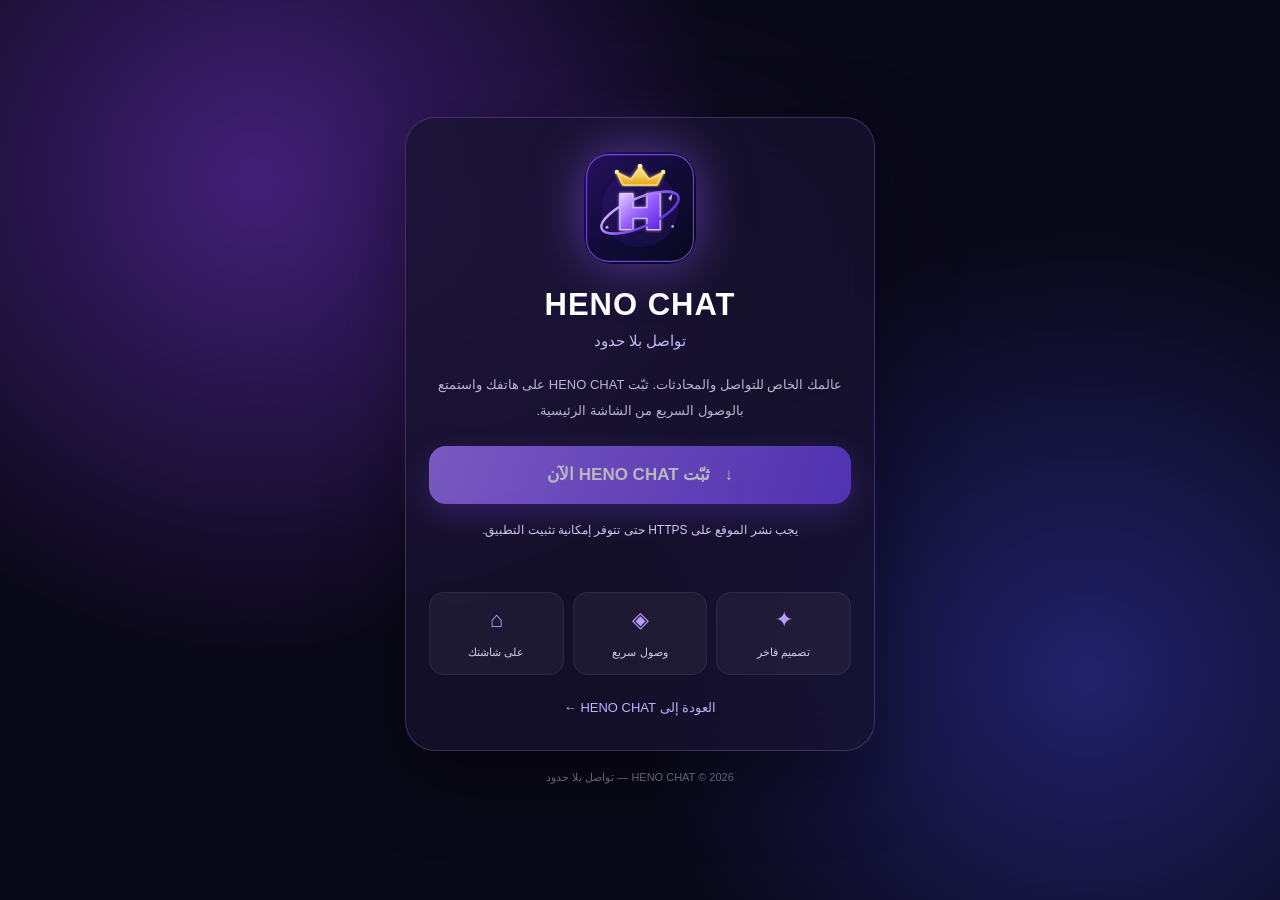
==== install.html @ d4ffbaa5 "Add installation page for HENO CHAT This file contains the HTML structure and styling for the instal" ====
<!DOCTYPE html>
<html lang="ar" dir="rtl">
<head>
  <meta charset="UTF-8">
  <meta name="viewport" content="width=device-width, initial-scale=1.0">
  <meta name="theme-color" content="#100b27">
  <meta name="description" content="حمّل وثبّت HENO CHAT على هاتفك واستمتع بتجربة تواصل بلا حدود.">

  <title>تحميل HENO CHAT</title>

  <link rel="manifest" href="./manifest.json">
  <link rel="icon" href="./assets/icon.svg" type="image/svg+xml">

  <style>
    * {
      box-sizing: border-box;
      margin: 0;
      padding: 0;
    }

    body {
      min-height: 100vh;
      font-family: Tahoma, Arial, sans-serif;
      background:
        radial-gradient(circle at 20% 20%, #422078 0, transparent 38%),
        radial-gradient(circle at 85% 75%, #22216b 0, transparent 35%),
        #090817;
      color: #fff;
      display: flex;
      align-items: center;
      justify-content: center;
      padding: 25px 16px;
      overflow-x: hidden;
    }

    .page {
      width: 100%;
      max-width: 470px;
      text-align: center;
      position: relative;
    }

    .glow {
      position: absolute;
      width: 240px;
      height: 240px;
      background: #8654ff;
      filter: blur(120px);
      opacity: .22;
      top: 80px;
      left: 50%;
      transform: translateX(-50%);
      pointer-events: none;
    }

    .card {
      position: relative;
      padding: 34px 23px;
      border: 1px solid rgba(177, 139, 255, .25);
      border-radius: 30px;
      background: rgba(24, 19, 48, .77);
      backdrop-filter: blur(25px);
      box-shadow: 0 25px 80px rgba(0,0,0,.4);
    }

    .logo {
      width: 112px;
      height: 112px;
      object-fit: contain;
      border-radius: 28px;
      filter: drop-shadow(0 0 25px rgba(145, 95, 255, .5));
      margin-bottom: 19px;
    }

    h1 {
      font-size: 31px;
      font-weight: 900;
      letter-spacing: 1px;
    }

    .tagline {
      color: #c8b8f3;
      font-size: 15px;
      margin-top: 9px;
    }

    .description {
      color: #bcb5d1;
      font-size: 13px;
      line-height: 2;
      margin: 22px 0;
    }

    .install-btn {
      width: 100%;
      min-height: 58px;
      border: none;
      border-radius: 17px;
      color: white;
      font-size: 17px;
      font-weight: bold;
      font-family: inherit;
      background: linear-gradient(110deg, #a477ff, #6941e8);
      box-shadow: 0 10px 30px rgba(123, 76, 255, .35);
      cursor: pointer;
      transition: .2s;
    }

    .install-btn:active {
      transform: scale(.97);
    }

    .install-btn:disabled {
      opacity: .7;
      cursor: default;
    }

    .status {
      min-height: 48px;
      margin-top: 15px;
      color: #d4c9f0;
      font-size: 12px;
      line-height: 1.9;
    }

    .features {
      display: grid;
      grid-template-columns: repeat(3, 1fr);
      gap: 9px;
      margin-top: 25px;
    }

    .feature {
      padding: 14px 5px;
      border-radius: 15px;
      background: rgba(255,255,255,.045);
      border: 1px solid rgba(255,255,255,.07);
    }

    .feature .symbol {
      display: block;
      color: #b99aff;
      font-size: 22px;
      margin-bottom: 9px;
    }

    .feature span:last-child {
      font-size: 11px;
      color: #d4cde5;
    }

    .instructions {
      display: none;
      text-align: right;
      background: rgba(255,255,255,.05);
      border: 1px solid rgba(180,150,255,.2);
      padding: 17px;
      border-radius: 17px;
      margin-top: 16px;
      font-size: 13px;
      line-height: 2.2;
      color: #ded5f5;
    }

    .instructions.show {
      display: block;
    }

    .instructions strong {
      color: #c5a7ff;
    }

    .back {
      display: inline-block;
      margin-top: 25px;
      color: #c5adff;
      font-size: 13px;
      text-decoration: none;
    }

    .footer {
      margin-top: 20px;
      color: #817995;
      font-size: 11px;
    }
  </style>
</head>

<body>

  <main class="page">
    <div class="glow"></div>

    <section class="card">

      <img class="logo"
           src="./assets/icon.svg"
           alt="HENO CHAT">

      <h1>HENO CHAT</h1>
      <p class="tagline">تواصل بلا حدود</p>

      <p class="description">
        عالمك الخاص للتواصل والمحادثات.
        ثبّت HENO CHAT على هاتفك واستمتع
        بالوصول السريع من الشاشة الرئيسية.
      </p>

      <button class="install-btn" id="installButton">
        ↓ &nbsp; ثبّت HENO CHAT الآن
      </button>

      <div class="status" id="installStatus" aria-live="polite">
        تطبيقك المفضل أصبح أقرب إليك.
      </div>

      <div class="instructions" id="instructions"></div>

      <div class="features">
        <div class="feature">
          <span class="symbol">✦</span>
          <span>تصميم فاخر</span>
        </div>

        <div class="feature">
          <span class="symbol">◈</span>
          <span>وصول سريع</span>
        </div>

        <div class="feature">
          <span class="symbol">⌂</span>
          <span>على شاشتك</span>
        </div>
      </div>

      <a class="back" href="./index.html">
        العودة إلى HENO CHAT ←
      </a>

    </section>

    <p class="footer">
      HENO CHAT © 2026 — تواصل بلا حدود
    </p>
  </main>

  <script>
    (() => {
      const button = document.getElementById("installButton");
      const status = document.getElementById("installStatus");
      const instructions = document.getElementById("instructions");

      let installPrompt = null;

      const isInstalled = () =>
        window.matchMedia("(display-mode: standalone)").matches ||
        window.navigator.standalone === true;

      function showInstructions(title, content) {
        instructions.innerHTML =
          "<strong>" + title + "</strong><br>" + content;

        instructions.classList.add("show");
      }

      if (isInstalled()) {
        button.textContent = "✓ التطبيق مثبت بالفعل";
        button.disabled = true;
        status.textContent = "يمكنك فتح HENO CHAT من شاشة هاتفك.";
      }

      window.addEventListener("beforeinstallprompt", (event) => {
        event.preventDefault();
        installPrompt = event;

        button.disabled = false;
        button.textContent = "↓ تثبيت HENO CHAT الآن";
        status.textContent = "جاهز للتثبيت على جهازك.";
      });

      button.addEventListener("click", async () => {
        if (isInstalled()) return;

        if (installPrompt) {
          installPrompt.prompt();

          const result = await installPrompt.userChoice;

          if (result.outcome === "accepted") {
            status.textContent = "تم قبول طلب التثبيت. أكمل تأكيد المتصفح.";
          } else {
            status.textContent = "لم يتم التثبيت. يمكنك المحاولة مرة أخرى.";
          }

          installPrompt = null;
          return;
        }

        const ua = navigator.userAgent;
        const isIOS = /iphone|ipad|ipod/i.test(ua);
        const isAndroid = /android/i.test(ua);

        if (isIOS) {
          showInstructions(
            "تثبيت HENO CHAT على iPhone",
            "1. افتح الصفحة في Safari.<br>" +
            "2. اضغط زر المشاركة.<br>" +
            "3. اختر إضافة إلى الشاشة الرئيسية.<br>" +
            "4. اضغط إضافة."
          );
        } else if (isAndroid) {
          showInstructions(
            "تثبيت HENO CHAT على Android",
            "1. افتح الصفحة في Chrome.<br>" +
            "2. افتح قائمة المتصفح ⋮.<br>" +
            "3. اختر تثبيت التطبيق أو إضافة إلى الشاشة الرئيسية.<br>" +
            "4. أكّد الإضافة."
          );
        } else {
          showInstructions(
            "تثبيت التطبيق",
            "افتح قائمة المتصفح وابحث عن خيار تثبيت التطبيق أو إضافته إلى الشاشة الرئيسية."
          );
        }
      });

      window.addEventListener("appinstalled", () => {
        button.textContent = "✓ تم تثبيت HENO CHAT";
        button.disabled = true;
        status.textContent = "أصبح التطبيق جاهزًا على هاتفك.";
        instructions.classList.remove("show");
      });

      if ("serviceWorker" in navigator && location.protocol === "https:") {
        window.addEventListener("load", () => {
          navigator.serviceWorker.register("./service-worker.js")
            .catch(error => {
              console.error("Service Worker:", error);
            });
        });
      }

      if (location.protocol !== "https:" &&
          location.hostname !== "localhost") {
        status.textContent =
          "يجب نشر الموقع على HTTPS حتى تتوفر إمكانية تثبيت التطبيق.";
        button.disabled = true;
      }
    })();
  </script>

</body>
</html>
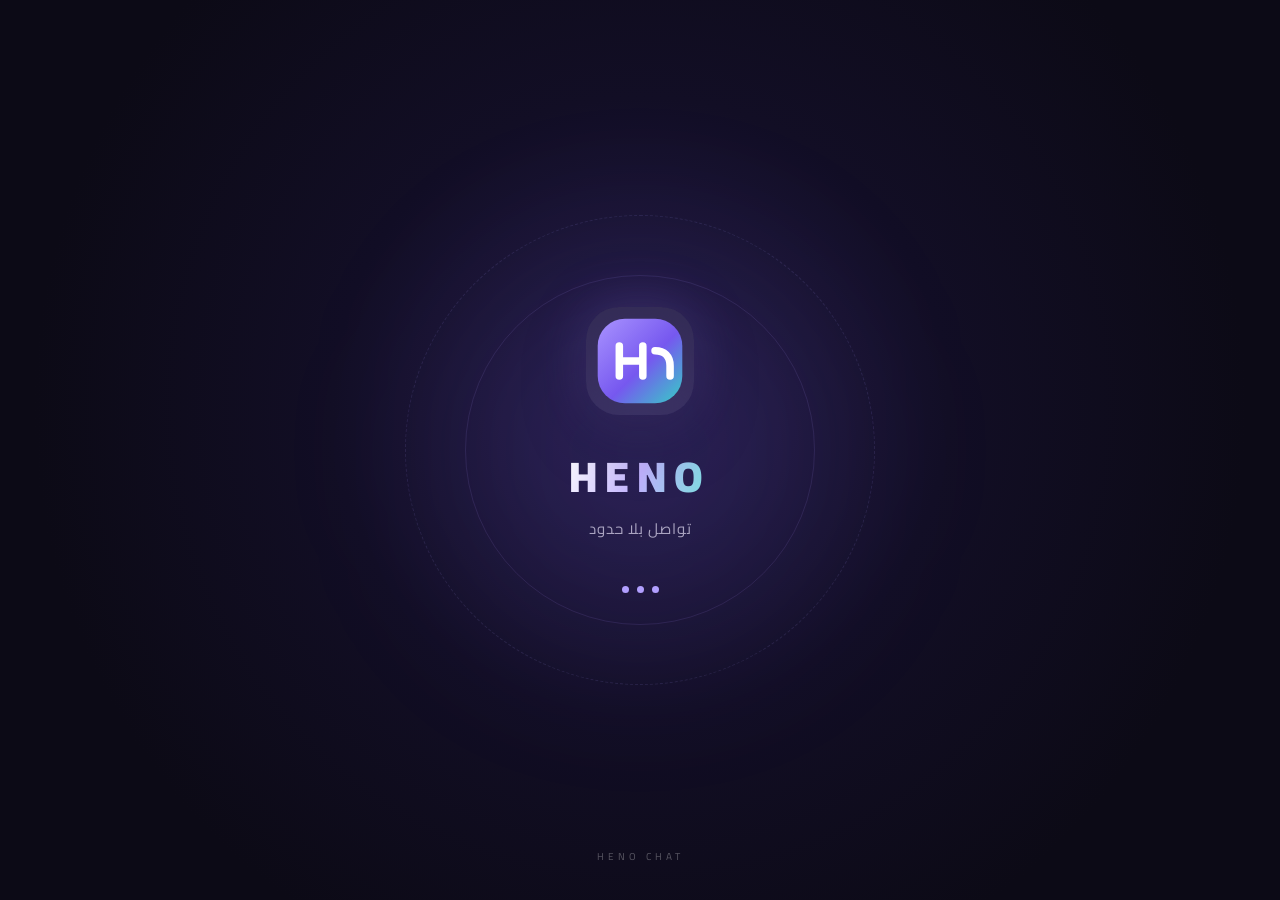
==== commit 1f804058: "Update print statement from 'Hello' to 'Goodbye'" ====
--- a/install.html
+++ b/install.html
@@ -2,353 +2,1327 @@
 <!DOCTYPE html>
 <html lang="ar" dir="rtl">
 <head>
-  <meta charset="UTF-8">
-  <meta name="viewport" content="width=device-width, initial-scale=1.0">
-  <meta name="theme-color" content="#100b27">
-  <meta name="description" content="حمّل وثبّت HENO CHAT على هاتفك واستمتع بتجربة تواصل بلا حدود.">
-
-  <title>تحميل HENO CHAT</title>
-
-  <link rel="manifest" href="./manifest.json">
-  <link rel="icon" href="./assets/icon.svg" type="image/svg+xml">
-
-  <style>
-    * {
-      box-sizing: border-box;
-      margin: 0;
-      padding: 0;
-    }
-
-    body {
-      min-height: 100vh;
-      font-family: Tahoma, Arial, sans-serif;
-      background:
-        radial-gradient(circle at 20% 20%, #422078 0, transparent 38%),
-        radial-gradient(circle at 85% 75%, #22216b 0, transparent 35%),
-        #090817;
-      color: #fff;
-      display: flex;
-      align-items: center;
-      justify-content: center;
-      padding: 25px 16px;
-      overflow-x: hidden;
-    }
-
-    .page {
-      width: 100%;
-      max-width: 470px;
-      text-align: center;
-      position: relative;
-    }
-
-    .glow {
-      position: absolute;
-      width: 240px;
-      height: 240px;
-      background: #8654ff;
-      filter: blur(120px);
-      opacity: .22;
-      top: 80px;
-      left: 50%;
-      transform: translateX(-50%);
-      pointer-events: none;
-    }
-
-    .card {
-      position: relative;
-      padding: 34px 23px;
-      border: 1px solid rgba(177, 139, 255, .25);
-      border-radius: 30px;
-      background: rgba(24, 19, 48, .77);
-      backdrop-filter: blur(25px);
-      box-shadow: 0 25px 80px rgba(0,0,0,.4);
-    }
-
-    .logo {
-      width: 112px;
-      height: 112px;
-      object-fit: contain;
-      border-radius: 28px;
-      filter: drop-shadow(0 0 25px rgba(145, 95, 255, .5));
-      margin-bottom: 19px;
-    }
-
-    h1 {
-      font-size: 31px;
-      font-weight: 900;
-      letter-spacing: 1px;
-    }
-
-    .tagline {
-      color: #c8b8f3;
-      font-size: 15px;
-      margin-top: 9px;
-    }
-
-    .description {
-      color: #bcb5d1;
-      font-size: 13px;
-      line-height: 2;
-      margin: 22px 0;
-    }
-
-    .install-btn {
-      width: 100%;
-      min-height: 58px;
-      border: none;
-      border-radius: 17px;
-      color: white;
-      font-size: 17px;
-      font-weight: bold;
-      font-family: inherit;
-      background: linear-gradient(110deg, #a477ff, #6941e8);
-      box-shadow: 0 10px 30px rgba(123, 76, 255, .35);
-      cursor: pointer;
-      transition: .2s;
-    }
-
-    .install-btn:active {
-      transform: scale(.97);
-    }
-
-    .install-btn:disabled {
-      opacity: .7;
-      cursor: default;
-    }
-
-    .status {
-      min-height: 48px;
-      margin-top: 15px;
-      color: #d4c9f0;
-      font-size: 12px;
-      line-height: 1.9;
-    }
-
-    .features {
-      display: grid;
-      grid-template-columns: repeat(3, 1fr);
-      gap: 9px;
-      margin-top: 25px;
-    }
-
-    .feature {
-      padding: 14px 5px;
-      border-radius: 15px;
-      background: rgba(255,255,255,.045);
-      border: 1px solid rgba(255,255,255,.07);
-    }
-
-    .feature .symbol {
-      display: block;
-      color: #b99aff;
-      font-size: 22px;
-      margin-bottom: 9px;
-    }
-
-    .feature span:last-child {
-      font-size: 11px;
-      color: #d4cde5;
-    }
-
-    .instructions {
-      display: none;
-      text-align: right;
-      background: rgba(255,255,255,.05);
-      border: 1px solid rgba(180,150,255,.2);
-      padding: 17px;
-      border-radius: 17px;
-      margin-top: 16px;
-      font-size: 13px;
-      line-height: 2.2;
-      color: #ded5f5;
-    }
-
-    .instructions.show {
-      display: block;
-    }
-
-    .instructions strong {
-      color: #c5a7ff;
-    }
-
-    .back {
-      display: inline-block;
-      margin-top: 25px;
-      color: #c5adff;
-      font-size: 13px;
-      text-decoration: none;
-    }
-
-    .footer {
-      margin-top: 20px;
-      color: #817995;
-      font-size: 11px;
-    }
-  </style>
+    <meta charset="UTF-8">
+    <meta name="viewport" content="width=device-width, initial-scale=1.0, viewport-fit=cover">
+    <meta name="theme-color" content="#100d20">
+    <meta name="description" content="HENO CHAT - منصة تواصل ومراسلة متكاملة">
+    <meta name="mobile-web-app-capable" content="yes">
+    <meta name="apple-mobile-web-app-capable" content="yes">
+    <meta name="apple-mobile-web-app-status-bar-style" content="black-translucent">
+
+    <title>HENO CHAT — تواصل بلا حدود</title>
+
+    <link rel="manifest" href="./manifest.json">
+    <link rel="icon" type="image/png" href="./assets/logo/heno-icon.png">
+    <link rel="apple-touch-icon" href="./assets/logo/heno-icon.png">
+
+    <link rel="preconnect" href="https://fonts.googleapis.com">
+    <link rel="preconnect" href="https://fonts.gstatic.com" crossorigin>
+    <link href="https://fonts.googleapis.com/css2?family=Cairo:wght@400;500;600;700;800;900&display=swap" rel="stylesheet">
+
+    <link rel="stylesheet" href="./styles.css">
 </head>
 
-<body>
-
-  <main class="page">
-    <div class="glow"></div>
-
-    <section class="card">
-
-      <img class="logo"
-           src="./assets/icon.svg"
-           alt="HENO CHAT">
-
-      <h1>HENO CHAT</h1>
-      <p class="tagline">تواصل بلا حدود</p>
-
-      <p class="description">
-        عالمك الخاص للتواصل والمحادثات.
-        ثبّت HENO CHAT على هاتفك واستمتع
-        بالوصول السريع من الشاشة الرئيسية.
-      </p>
-
-      <button class="install-btn" id="installButton">
-        ↓ &nbsp; ثبّت HENO CHAT الآن
-      </button>
-
-      <div class="status" id="installStatus" aria-live="polite">
-        تطبيقك المفضل أصبح أقرب إليك.
-      </div>
-
-      <div class="instructions" id="instructions"></div>
-
-      <div class="features">
-        <div class="feature">
-          <span class="symbol">✦</span>
-          <span>تصميم فاخر</span>
+<body class="heno-app">
+
+    <!-- =================================================
+         01. SPLASH SCREEN
+    ================================================== -->
+
+    <section id="splash" class="splash-screen" aria-label="HENO CHAT">
+
+        <div class="splash-background">
+            <div class="splash-orbit splash-orbit-one"></div>
+            <div class="splash-orbit splash-orbit-two"></div>
+            <div class="splash-glow"></div>
         </div>
 
-        <div class="feature">
-          <span class="symbol">◈</span>
-          <span>وصول سريع</span>
+        <div class="splash-content">
+
+            <div class="splash-logo">
+                <svg viewBox="0 0 100 100" role="img" aria-label="HENO">
+                    <defs>
+                        <linearGradient id="henoLogoGradient" x1="0" y1="0" x2="1" y2="1">
+                            <stop offset="0%" stop-color="#a993ff"/>
+                            <stop offset="55%" stop-color="#7658ef"/>
+                            <stop offset="100%" stop-color="#35cfc5"/>
+                        </linearGradient>
+                    </defs>
+
+                    <rect x="5" y="5" width="90" height="90" rx="29"
+                          fill="url(#henoLogoGradient)"/>
+
+                    <path d="M28 34V66M28 50H53M53 34V66"
+                          stroke="#fff" stroke-width="8"
+                          stroke-linecap="round" stroke-linejoin="round"/>
+
+                    <path d="M66 39C76 39 82 45 82 55V66"
+                          stroke="#fff" stroke-width="8"
+                          stroke-linecap="round" fill="none"/>
+                </svg>
+            </div>
+
+            <h1 class="splash-title">HENO</h1>
+            <p class="splash-subtitle">تواصل بلا حدود</p>
+
+            <div class="splash-loader">
+                <span></span>
+                <span></span>
+                <span></span>
+            </div>
+
         </div>
 
-        <div class="feature">
-          <span class="symbol">⌂</span>
-          <span>على شاشتك</span>
+        <div class="splash-footer">
+            HENO CHAT
         </div>
-      </div>
-
-      <a class="back" href="./index.html">
-        العودة إلى HENO CHAT ←
-      </a>
 
     </section>
 
-    <p class="footer">
-      HENO CHAT © 2026 — تواصل بلا حدود
-    </p>
-  </main>
-
-  <script>
-    (() => {
-      const button = document.getElementById("installButton");
-      const status = document.getElementById("installStatus");
-      const instructions = document.getElementById("instructions");
-
-      let installPrompt = null;
-
-      const isInstalled = () =>
-        window.matchMedia("(display-mode: standalone)").matches ||
-        window.navigator.standalone === true;
-
-      function showInstructions(title, content) {
-        instructions.innerHTML =
-          "<strong>" + title + "</strong><br>" + content;
-
-        instructions.classList.add("show");
-      }
-
-      if (isInstalled()) {
-        button.textContent = "✓ التطبيق مثبت بالفعل";
-        button.disabled = true;
-        status.textContent = "يمكنك فتح HENO CHAT من شاشة هاتفك.";
-      }
-
-      window.addEventListener("beforeinstallprompt", (event) => {
-        event.preventDefault();
-        installPrompt = event;
-
-        button.disabled = false;
-        button.textContent = "↓ تثبيت HENO CHAT الآن";
-        status.textContent = "جاهز للتثبيت على جهازك.";
-      });
-
-      button.addEventListener("click", async () => {
-        if (isInstalled()) return;
-
-        if (installPrompt) {
-          installPrompt.prompt();
-
-          const result = await installPrompt.userChoice;
-
-          if (result.outcome === "accepted") {
-            status.textContent = "تم قبول طلب التثبيت. أكمل تأكيد المتصفح.";
-          } else {
-            status.textContent = "لم يتم التثبيت. يمكنك المحاولة مرة أخرى.";
-          }
-
-          installPrompt = null;
-          return;
-        }
-
-        const ua = navigator.userAgent;
-        const isIOS = /iphone|ipad|ipod/i.test(ua);
-        const isAndroid = /android/i.test(ua);
-
-        if (isIOS) {
-          showInstructions(
-            "تثبيت HENO CHAT على iPhone",
-            "1. افتح الصفحة في Safari.<br>" +
-            "2. اضغط زر المشاركة.<br>" +
-            "3. اختر إضافة إلى الشاشة الرئيسية.<br>" +
-            "4. اضغط إضافة."
-          );
-        } else if (isAndroid) {
-          showInstructions(
-            "تثبيت HENO CHAT على Android",
-            "1. افتح الصفحة في Chrome.<br>" +
-            "2. افتح قائمة المتصفح ⋮.<br>" +
-            "3. اختر تثبيت التطبيق أو إضافة إلى الشاشة الرئيسية.<br>" +
-            "4. أكّد الإضافة."
-          );
-        } else {
-          showInstructions(
-            "تثبيت التطبيق",
-            "افتح قائمة المتصفح وابحث عن خيار تثبيت التطبيق أو إضافته إلى الشاشة الرئيسية."
-          );
-        }
-      });
-
-      window.addEventListener("appinstalled", () => {
-        button.textContent = "✓ تم تثبيت HENO CHAT";
-        button.disabled = true;
-        status.textContent = "أصبح التطبيق جاهزًا على هاتفك.";
-        instructions.classList.remove("show");
-      });
-
-      if ("serviceWorker" in navigator && location.protocol === "https:") {
-        window.addEventListener("load", () => {
-          navigator.serviceWorker.register("./service-worker.js")
-            .catch(error => {
-              console.error("Service Worker:", error);
-            });
-        });
-      }
-
-      if (location.protocol !== "https:" &&
-          location.hostname !== "localhost") {
-        status.textContent =
-          "يجب نشر الموقع على HTTPS حتى تتوفر إمكانية تثبيت التطبيق.";
-        button.disabled = true;
-      }
-    })();
-  </script>
+
+    <!-- =================================================
+         02. AUTHENTICATION SCREEN
+    ================================================== -->
+
+    <main id="auth-screen" class="auth-screen" hidden>
+
+        <div class="auth-background">
+            <div class="auth-light auth-light-one"></div>
+            <div class="auth-light auth-light-two"></div>
+        </div>
+
+        <div class="auth-layout">
+
+            <!-- BRAND SIDE -->
+
+            <aside class="auth-brand">
+
+                <div class="brand-logo">
+                    <svg viewBox="0 0 100 100" aria-hidden="true">
+                        <rect x="5" y="5" width="90" height="90" rx="28"
+                              fill="url(#henoBrandGradient)"/>
+                        <defs>
+                            <linearGradient id="henoBrandGradient" x1="0" y1="0" x2="1" y2="1">
+                                <stop offset="0%" stop-color="#a993ff"/>
+                                <stop offset="100%" stop-color="#35cfc5"/>
+                            </linearGradient>
+                        </defs>
+                        <path d="M28 34V66M28 50H53M53 34V66"
+                              stroke="#fff" stroke-width="8"
+                              stroke-linecap="round" fill="none"/>
+                        <path d="M66 39C76 39 82 45 82 55V66"
+                              stroke="#fff" stroke-width="8"
+                              stroke-linecap="round" fill="none"/>
+                    </svg>
+                </div>
+
+                <h1>HENO CHAT</h1>
+
+                <p class="brand-description">
+                    عالمك الخاص للتواصل والمحادثات.
+                    اجمع أصدقاءك ومجتمعاتك في مكان واحد.
+                </p>
+
+                <div class="brand-features">
+                    <div class="brand-feature">
+                        <span class="feature-icon">01</span>
+                        <span>محادثات واتصال</span>
+                    </div>
+
+                    <div class="brand-feature">
+                        <span class="feature-icon">02</span>
+                        <span>حالات ومجتمعات</span>
+                    </div>
+
+                    <div class="brand-feature">
+                        <span class="feature-icon">03</span>
+                        <span>خصوصية وتحكم</span>
+                    </div>
+                </div>
+
+            </aside>
+
+
+            <!-- AUTH CARD -->
+
+            <section class="auth-card">
+
+                <div class="auth-card-header">
+
+                    <div class="auth-mobile-brand">
+                        <div class="auth-mini-logo">H</div>
+                        <span>HENO CHAT</span>
+                    </div>
+
+                    <p class="auth-eyebrow">مرحبًا بك في HENO</p>
+
+                    <h2 id="auth-heading">ابدأ رحلتك معنا</h2>
+
+                    <p id="auth-description">
+                        سجّل الدخول إلى حسابك أو أنشئ حسابًا جديدًا.
+                    </p>
+
+                </div>
+
+
+                <!-- AUTH TABS -->
+
+                <div class="auth-tabs" role="tablist">
+
+                    <button
+                        type="button"
+                        id="login-tab"
+                        class="auth-tab active"
+                        role="tab"
+                        aria-selected="true"
+                        aria-controls="login-panel">
+
+                        تسجيل الدخول
+
+                    </button>
+
+                    <button
+                        type="button"
+                        id="register-tab"
+                        class="auth-tab"
+                        role="tab"
+                        aria-selected="false"
+                        aria-controls="register-panel">
+
+                        إنشاء حساب
+
+                    </button>
+
+                </div>
+
+
+                <!-- LOGIN PANEL -->
+
+                <section id="login-panel" class="auth-panel">
+
+                    <form id="login-form" autocomplete="on">
+
+                        <div class="form-group">
+
+                            <label for="login-identifier">
+                                رقم الهاتف أو البريد الإلكتروني
+                            </label>
+
+                            <div class="input-wrapper">
+
+                                <span class="input-icon">✉</span>
+
+                                <input
+                                    type="text"
+                                    id="login-identifier"
+                                    name="identifier"
+                                    placeholder="أدخل رقم الهاتف أو البريد"
+                                    autocomplete="username"
+                                    required>
+
+                            </div>
+
+                        </div>
+
+
+                        <div class="form-group">
+
+                            <label for="login-password">
+                                كلمة المرور
+                            </label>
+
+                            <div class="input-wrapper">
+
+                                <span class="input-icon">◇</span>
+
+                                <input
+                                    type="password"
+                                    id="login-password"
+                                    name="password"
+                                    placeholder="أدخل كلمة المرور"
+                                    autocomplete="current-password"
+                                    required>
+
+                                <button
+                                    type="button"
+                                    class="password-toggle"
+                                    data-action="toggle-password"
+                                    data-target="login-password"
+                                    aria-label="إظهار كلمة المرور">
+
+                                    <svg viewBox="0 0 24 24" fill="none"
+                                         stroke="currentColor" stroke-width="1.8">
+                                        <path d="M2 12s3.5-7 10-7 10 7 10 7-3.5 7-10 7S2 12 2 12Z"/>
+                                        <circle cx="12" cy="12" r="3"/>
+                                    </svg>
+
+                                </button>
+
+                            </div>
+
+                        </div>
+
+
+                        <div class="form-options">
+
+                            <label class="remember-option">
+                                <input type="checkbox" name="remember">
+                                <span>تذكرني</span>
+                            </label>
+
+                            <button
+                                type="button"
+                                class="text-action"
+                                data-action="forgot-password">
+
+                                نسيت كلمة المرور؟
+
+                            </button>
+
+                        </div>
+
+
+                        <button type="submit" class="primary-button">
+
+                            <span>تسجيل الدخول</span>
+
+                            <svg viewBox="0 0 24 24" fill="none"
+                                 stroke="currentColor" stroke-width="2">
+                                <path d="M5 12h14M13 6l6 6-6 6"/>
+                            </svg>
+
+                        </button>
+
+                    </form>
+
+
+                    <div class="auth-divider">
+                        <span>أو الدخول باستخدام</span>
+                    </div>
+
+
+                    <div class="social-login-grid">
+
+                        <button
+                            type="button"
+                            id="google-login"
+                            class="social-login-button"
+                            data-provider="google">
+
+                            <svg viewBox="0 0 48 48" aria-hidden="true">
+                                <path fill="#EA4335" d="M24 9.5c3.5 0 6.6 1.2 9 3.6l6.7-6.7C35.6 2.5 30.3 0 24 0 14.6 0 6.5 5.4 2.5 13.2l7.8 6.1C12.2 13.3 17.6 9.5 24 9.5z"/>
+                                <path fill="#4285F4" d="M47.5 24.5c0-1.6-.2-3.2-.5-4.7H24v9h13.2c-.6 3-2.3 5.6-4.8 7.3l7.5 5.8c4.8-4.4 7.6-10.6 7.6-17.4z"/>
+                                <path fill="#FBBC05" d="M10.3 28.7c-.7-1.5-1-3.1-1-4.7s.4-3.2 1-4.7l-7.8-6.1C.9 16.7 0 20.2 0 24s.9 7.3 2.5 10.8l7.8-6.1z"/>
+                                <path fill="#34A853" d="M24 48c6.3 0 11.6-2.1 15.5-5.8L32 36.4c-2.1 1.4-4.8 2.3-8 2.3-6.4 0-11.8-3.8-13.7-9.2l-7.8 6.1C6.5 43.1 14.6 48 24 48z"/>
+                            </svg>
+
+                            <span>Google</span>
+
+                        </button>
+
+
+                        <button
+                            type="button"
+                            id="facebook-login"
+                            class="social-login-button"
+                            data-provider="facebook">
+
+                            <svg viewBox="0 0 48 48" aria-hidden="true">
+                                <path fill="#1877F2" d="M24 2C11.8 2 2 11.9 2 24.2c0 11 8 20.1 18.4 21.8V30.5h-5.5v-6.3h5.5v-4.8c0-5.5 3.3-8.6 8.3-8.6 2.4 0 4.9.4 4.9.4v5.4h-2.8c-2.7 0-3.6 1.7-3.6 3.4v4.1h6.1l-1 6.3h-5.1V46C37.6 44.3 46 35.2 46 24.2 46 11.9 36.2 2 24 2z"/>
+                            </svg>
+
+                            <span>Facebook</span>
+
+                        </button>
+
+                    </div>
+
+
+                    <div class="auth-preview-area">
+
+                        <div class="auth-divider">
+                            <span>أو استكشف التطبيق</span>
+                        </div>
+
+                        <button
+                            type="button"
+                            id="preview-button"
+                            class="preview-button"
+                            data-action="enter-preview">
+
+                            <svg viewBox="0 0 24 24" fill="none"
+                                 stroke="currentColor" stroke-width="1.8">
+                                <path d="M2 12s3.5-7 10-7 10 7 10 7-3.5 7-10 7S2 12 2 12Z"/>
+                                <circle cx="12" cy="12" r="3"/>
+                            </svg>
+
+                            <span>معاينة التطبيق</span>
+
+                        </button>
+
+                        <p class="preview-description">
+                            استعرض الواجهات التي تم تنفيذها قبل تسجيل الدخول.
+                        </p>
+
+                    </div>
+
+                </section>
+
+
+                <!-- REGISTER PANEL -->
+
+                <section id="register-panel" class="auth-panel" hidden>
+
+                    <div class="register-intro">
+                        <h3>إنشاء حساب HENO جديد</h3>
+                        <p>أكمل خطوات التسجيل الست لإعداد حسابك.</p>
+                    </div>
+
+
+                    <!-- REGISTRATION PROGRESS -->
+
+                    <div class="registration-progress">
+
+                        <div class="progress-information">
+                            <span id="registration-step-label">
+                                الخطوة 1 من 6
+                            </span>
+
+                            <span id="registration-step-name">
+                                طريقة التسجيل
+                            </span>
+                        </div>
+
+                        <div class="progress-track">
+                            <div
+                                id="registration-progress-bar"
+                                class="progress-fill"
+                                style="width:16.6667%">
+                            </div>
+                        </div>
+
+                        <div class="step-indicators">
+
+                            <span class="step-indicator active" data-step-indicator="1">1</span>
+                            <span class="step-indicator" data-step-indicator="2">2</span>
+                            <span class="step-indicator" data-step-indicator="3">3</span>
+                            <span class="step-indicator" data-step-indicator="4">4</span>
+                            <span class="step-indicator" data-step-indicator="5">5</span>
+                            <span class="step-indicator" data-step-indicator="6">6</span>
+
+                        </div>
+
+                    </div>
+
+
+                    <form id="register-form" enctype="multipart/form-data" novalidate>
+
+                        <!-- STEP 1 -->
+
+                        <div class="registration-step active" data-registration-step="1">
+
+                            <h3>اختر طريقة إنشاء حسابك</h3>
+
+                            <p class="step-description">
+                                اختر الوسيلة التي تريد استخدامها لتسجيل حسابك.
+                            </p>
+
+                            <div class="registration-methods">
+
+                                <button
+                                    type="button"
+                                    class="registration-method"
+                                    data-registration-provider="phone">
+
+                                    <span class="method-icon">☎</span>
+
+                                    <span>
+                                        <strong>رقم الهاتف</strong>
+                                        <small>التحقق باستخدام رسالة SMS</small>
+                                    </span>
+
+                                    <span class="method-arrow">‹</span>
+
+                                </button>
+
+
+                                <button
+                                    type="button"
+                                    class="registration-method"
+                                    data-registration-provider="email">
+
+                                    <span class="method-icon">✉</span>
+
+                                    <span>
+                                        <strong>البريد الإلكتروني</strong>
+                                        <small>التسجيل باستخدام البريد وكلمة المرور</small>
+                                    </span>
+
+                                    <span class="method-arrow">‹</span>
+
+                                </button>
+
+
+                                <button
+                                    type="button"
+                                    class="registration-method"
+                                    data-registration-provider="google">
+
+                                    <span class="method-icon method-google">G</span>
+
+                                    <span>
+                                        <strong>حساب Google</strong>
+                                        <small>المتابعة باستخدام Google</small>
+                                    </span>
+
+                                    <span class="method-arrow">‹</span>
+
+                                </button>
+
+
+                                <button
+                                    type="button"
+                                    class="registration-method"
+                                    data-registration-provider="facebook">
+
+                                    <span class="method-icon method-facebook">f</span>
+
+                                    <span>
+                                        <strong>حساب Facebook</strong>
+                                        <small>المتابعة باستخدام Facebook</small>
+                                    </span>
+
+                                    <span class="method-arrow">‹</span>
+
+                                </button>
+
+                            </div>
+
+
+                            <div id="registration-credentials" hidden>
+
+                                <div id="phone-registration-fields" hidden>
+
+                                    <div class="form-group">
+                                        <label for="register-country">الدولة</label>
+
+                                        <select id="register-country" name="countryCode">
+                                            <option value="+20">مصر (+20)</option>
+                                            <option value="+966">السعودية (+966)</option>
+                                            <option value="+971">الإمارات (+971)</option>
+                                            <option value="+965">الكويت (+965)</option>
+                                            <option value="+974">قطر (+974)</option>
+                                            <option value="+962">الأردن (+962)</option>
+                                            <option value="+1">الولايات المتحدة (+1)</option>
+                                        </select>
+                                    </div>
+
+                                    <div class="form-group">
+                                        <label for="register-phone">رقم الهاتف</label>
+
+                                        <input
+                                            type="tel"
+                                            id="register-phone"
+                                            name="phone"
+                                            placeholder="أدخل رقم هاتفك"
+                                            autocomplete="tel">
+                                    </div>
+
+                                </div>
+
+
+                                <div id="email-registration-fields" hidden>
+
+                                    <div class="form-group">
+                                        <label for="register-email">البريد الإلكتروني</label>
+
+                                        <input
+                                            type="email"
+                                            id="register-email"
+                                            name="email"
+                                            placeholder="name@example.com"
+                                            autocomplete="email">
+                                    </div>
+
+                                    <div class="form-group">
+                                        <label for="register-password">كلمة المرور</label>
+
+                                        <input
+                                            type="password"
+                                            id="register-password"
+                                            name="password"
+                                            minlength="8"
+                                            autocomplete="new-password"
+                                            placeholder="8 أحرف على الأقل">
+                                    </div>
+
+                                    <div class="form-group">
+                                        <label for="register-password-confirm">تأكيد كلمة المرور</label>
+
+                                        <input
+                                            type="password"
+                                            id="register-password-confirm"
+                                            name="confirmPassword"
+                                            autocomplete="new-password"
+                                            placeholder="أعد كتابة كلمة المرور">
+                                    </div>
+
+                                </div>
+
+                            </div>
+
+                        </div>
+
+
+                        <!-- STEP 2 -->
+
+                        <div class="registration-step" data-registration-step="2" hidden>
+
+                            <h3>تأكيد وسيلة الدخول</h3>
+
+                            <p class="step-description">
+                                أكد ملكية وسيلة التواصل التي اخترتها.
+                            </p>
+
+                            <div id="phone-verification-fields">
+
+                                <div class="form-group">
+                                    <label for="verification-code">رمز التحقق</label>
+
+                                    <input
+                                        type="text"
+                                        id="verification-code"
+                                        name="verificationCode"
+                                        inputmode="numeric"
+                                        maxlength="6"
+                                        autocomplete="one-time-code"
+                                        placeholder="أدخل رمز التحقق">
+                                </div>
+
+                                <button
+                                    type="button"
+                                    class="text-action"
+                                    id="resend-verification-code">
+
+                                    إعادة إرسال الرمز
+
+                                </button>
+
+                            </div>
+
+                            <div id="email-verification-fields" hidden>
+
+                                <p>
+                                    سيتم تأكيد البريد الإلكتروني من خلال رسالة التحقق المرسلة إليه.
+                                </p>
+
+                                <label class="checkbox-line">
+                                    <input type="checkbox" id="email-verified">
+                                    <span>تم تأكيد البريد الإلكتروني</span>
+                                </label>
+
+                            </div>
+
+                            <div id="social-verification-fields" hidden>
+                                <p>
+                                    سيتم اعتماد بيانات الدخول بعد نجاح التحقق من مزود الحساب.
+                                </p>
+                            </div>
+
+                        </div>
+
+
+                        <!-- STEP 3 -->
+
+                        <div class="registration-step" data-registration-step="3" hidden>
+
+                            <h3>بياناتك الشخصية</h3>
+
+                            <p class="step-description">
+                                اكتب الاسم الذي سيظهر للآخرين داخل HENO.
+                            </p>
+
+                            <div class="form-group">
+                                <label for="profile-first-name">الاسم الأول</label>
+
+                                <input
+                                    type="text"
+                                    id="profile-first-name"
+                                    name="firstName"
+                                    autocomplete="given-name"
+                                    placeholder="الاسم الأول">
+                            </div>
+
+                            <div class="form-group">
+                                <label for="profile-last-name">اسم العائلة</label>
+
+                                <input
+                                    type="text"
+                                    id="profile-last-name"
+                                    name="lastName"
+                                    autocomplete="family-name"
+                                    placeholder="اسم العائلة">
+                            </div>
+
+                            <div class="form-group">
+                                <label for="profile-bio">نبذة شخصية</label>
+
+                                <textarea
+                                    id="profile-bio"
+                                    name="bio"
+                                    rows="3"
+                                    maxlength="160"
+                                    placeholder="اكتب نبذة قصيرة عن نفسك"></textarea>
+                            </div>
+
+                        </div>
+
+
+                        <!-- STEP 4 -->
+
+                        <div class="registration-step" data-registration-step="4" hidden>
+
+                            <h3>صورتك الشخصية</h3>
+
+                            <p class="step-description">
+                                اختر الصورة التي تريد أن تظهر بها في حسابك.
+                            </p>
+
+                            <div class="profile-image-editor">
+
+                                <div class="profile-image-preview" id="profile-image-preview">
+
+                                    <svg viewBox="0 0 24 24" fill="none"
+                                         stroke="currentColor" stroke-width="1.5">
+                                        <circle cx="12" cy="8" r="4"/>
+                                        <path d="M4 21c0-4.4 3.6-8 8-8s8 3.6 8 8"/>
+                                    </svg>
+
+                                </div>
+
+                                <label for="profile-photo" class="upload-photo-button">
+                                    اختيار صورة
+                                </label>
+
+                                <input
+                                    type="file"
+                                    id="profile-photo"
+                                    name="profilePhoto"
+                                    accept="image/jpeg,image/png,image/webp"
+                                    hidden>
+
+                                <button
+                                    type="button"
+                                    id="remove-profile-photo"
+                                    class="text-action">
+
+                                    إزالة الصورة
+
+                                </button>
+
+                            </div>
+
+                            <div class="form-group">
+                                <label for="profile-photo-caption">
+                                    وصف الصورة (اختياري)
+                                </label>
+
+                                <input
+                                    type="text"
+                                    id="profile-photo-caption"
+                                    name="photoCaption"
+                                    maxlength="100"
+                                    placeholder="وصف قصير">
+                            </div>
+
+                        </div>
+
+
+                        <!-- STEP 5 -->
+
+                        <div class="registration-step" data-registration-step="5" hidden>
+
+                            <h3>هوية حسابك في HENO</h3>
+
+                            <p class="step-description">
+                                اختر اسم مستخدم فريدًا يستطيع الآخرون العثور عليك من خلاله.
+                            </p>
+
+                            <div class="form-group">
+
+                                <label for="profile-username">اسم المستخدم</label>
+
+                                <div class="username-input">
+                                    <span>@</span>
+
+                                    <input
+                                        type="text"
+                                        id="profile-username"
+                                        name="username"
+                                        minlength="3"
+                                        maxlength="24"
+                                        autocomplete="username"
+                                        placeholder="username">
+                                </div>
+
+                                <small id="username-availability" aria-live="polite">
+                                    اسم المستخدم يجب أن يكون فريدًا.
+                                </small>
+
+                            </div>
+
+
+                            <div class="heno-id-preview">
+
+                                <div>
+                                    <small>معرّف HENO الخاص بك</small>
+                                    <strong id="generated-heno-id">
+                                        سيتم إنشاؤه تلقائيًا
+                                    </strong>
+                                </div>
+
+                                <span class="heno-id-symbol">H</span>
+
+                            </div>
+
+                            <p class="form-note">
+                                سيتم إنشاء المعرّف النهائي والتحقق من تفرده عند حفظ الحساب في قاعدة البيانات.
+                            </p>
+
+                        </div>
+
+
+                        <!-- STEP 6 -->
+
+                        <div class="registration-step" data-registration-step="6" hidden>
+
+                            <h3>إعداد حسابك والموافقة</h3>
+
+                            <p class="step-description">
+                                راجع اختياراتك وأكمل إعداد حسابك.
+                            </p>
+
+                            <div class="form-group">
+
+                                <label for="profile-language">لغة التطبيق</label>
+
+                                <select id="profile-language" name="language">
+                                    <option value="ar">العربية</option>
+                                    <option value="en">English</option>
+                                </select>
+
+                            </div>
+
+
+                            <div class="form-group">
+
+                                <label for="profile-privacy">خصوصية الملف الشخصي</label>
+
+                                <select id="profile-privacy" name="profilePrivacy">
+                                    <option value="everyone">الجميع</option>
+                                    <option value="contacts">جهات الاتصال فقط</option>
+                                </select>
+
+                            </div>
+
+
+                            <div class="consent-list">
+
+                                <label class="consent-item">
+
+                                    <input
+                                        type="checkbox"
+                                        id="accept-terms"
+                                        name="acceptTerms"
+                                        required>
+
+                                    <span>
+                                        أوافق على
+                                        <a href="./terms.html" target="_blank" rel="noopener">
+                                            شروط الاستخدام
+                                        </a>
+                                        .
+                                    </span>
+
+                                </label>
+
+
+                                <label class="consent-item">
+
+                                    <input
+                                        type="checkbox"
+                                        id="accept-privacy"
+                                        name="acceptPrivacy"
+                                        required>
+
+                                    <span>
+                                        اطلعت على
+                                        <a href="./privacy.html" target="_blank" rel="noopener">
+                                            سياسة الخصوصية
+                                        </a>
+                                        وأوافق عليها.
+                                    </span>
+
+                                </label>
+
+
+                                <label class="consent-item">
+
+                                    <input
+                                        type="checkbox"
+                                        id="confirm-age"
+                                        name="confirmAge"
+                                        required>
+
+                                    <span>
+                                        أؤكد استيفائي شرط السن المعلن لاستخدام الخدمة.
+                                    </span>
+
+                                </label>
+
+
+                                <label class="consent-item optional-consent">
+
+                                    <input
+                                        type="checkbox"
+                                        id="marketing-consent"
+                                        name="marketingConsent">
+
+                                    <span>
+                                        أوافق اختياريًا على تلقي الأخبار والعروض.
+                                    </span>
+
+                                </label>
+
+                            </div>
+
+
+                            <div class="registration-summary" id="registration-summary">
+                                <strong>مراجعة الحساب</strong>
+                                <p>سيتم عرض بيانات حسابك هنا قبل إتمام التسجيل.</p>
+                            </div>
+
+                        </div>
+
+
+                        <!-- REGISTRATION NAVIGATION -->
+
+                        <div class="registration-navigation">
+
+                            <button
+                                type="button"
+                                id="registration-back"
+                                class="secondary-button"
+                                hidden>
+
+                                رجوع
+
+                            </button>
+
+                            <button
+                                type="button"
+                                id="registration-next"
+                                class="primary-button">
+
+                                متابعة
+
+                            </button>
+
+                            <button
+                                type="submit"
+                                id="registration-submit"
+                                class="primary-button"
+                                hidden>
+
+                                إنشاء حساب HENO
+
+                            </button>
+
+                        </div>
+
+                    </form>
+
+                </section>
+
+
+                <footer class="auth-footer">
+                    <span>HENO CHAT</span>
+                    <span>تواصل بلا حدود</span>
+                </footer>
+
+            </section>
+
+        </div>
+
+    </main>
+
+
+    <!-- =================================================
+         03. MAIN APPLICATION
+    ================================================== -->
+
+    <div id="app-screen" class="app-screen" hidden>
+
+        <!-- HEADER -->
+
+        <header id="app-header" class="app-header">
+
+            <div class="app-brand">
+
+                <div class="app-brand-icon">H</div>
+
+                <div class="app-brand-text">
+                    <strong>HENO</strong>
+                    <small>CHAT</small>
+                </div>
+
+            </div>
+
+
+            <div class="app-header-search">
+
+                <svg viewBox="0 0 24 24" fill="none"
+                     stroke="currentColor" stroke-width="1.8">
+                    <circle cx="11" cy="11" r="7"/>
+                    <path d="m20 20-4-4"/>
+                </svg>
+
+                <input
+                    type="search"
+                    id="global-search"
+                    placeholder="ابحث في HENO..."
+                    aria-label="البحث">
+
+            </div>
+
+
+            <div class="app-header-actions">
+
+                <button
+                    type="button"
+                    class="icon-button"
+                    data-action="open-notifications"
+                    aria-label="الإشعارات">
+
+                    <svg viewBox="0 0 24 24" fill="none"
+                         stroke="currentColor" stroke-width="1.8">
+                        <path d="M18 8a6 6 0 0 0-12 0c0 7-3 7-3 9h18c0-2-3-2-3-9"/>
+                        <path d="M10 21h4"/>
+                    </svg>
+
+                </button>
+
+
+                <button
+                    type="button"
+                    class="icon-button"
+                    data-action="open-profile"
+                    aria-label="الملف الشخصي">
+
+                    <svg viewBox="0 0 24 24" fill="none"
+                         stroke="currentColor" stroke-width="1.8">
+                        <circle cx="12" cy="8" r="4"/>
+                        <path d="M4 21c0-4.4 3.6-8 8-8s8 3.6 8 8"/>
+                    </svg>
+
+                </button>
+
+            </div>
+
+        </header>
+
+
+        <!-- APPLICATION BODY -->
+
+        <div class="app-layout">
+
+
+            <!-- MAIN SIDEBAR -->
+
+            <aside id="app-sidebar" class="app-sidebar">
+
+                <div class="sidebar-user">
+
+                    <div class="sidebar-avatar" id="sidebar-avatar">
+                        H
+                    </div>
+
+                    <div class="sidebar-user-details">
+                        <strong id="sidebar-user-name">حساب HENO</strong>
+                        <small id="sidebar-user-status">متصل</small>
+                    </div>
+
+                    <button
+                        type="button"
+                        class="icon-button"
+                        data-action="open-profile"
+                        aria-label="الملف الشخصي">
+
+                        <svg viewBox="0 0 24 24" fill="none"
+                             stroke="currentColor" stroke-width="1.8">
+                            <path d="m9 18 6-6-6-6"/>
+                        </svg>
+
+                    </button>
+
+                </div>
+
+
+                <div class="sidebar-section-title">
+                    التواصل
+                </div>
+
+
+                <nav class="sidebar-navigation" aria-label="التنقل الرئيسي">
+
+                    <button type="button" class="nav-item active" data-page="chats">
+
+                        <svg viewBox="0 0 24 24" fill="none"
+                             stroke="currentColor" stroke-width="1.8">
+                            <path d="M21 11.5a8.4 8.4 0 0 1-.9 3.8 8.5 8.5 0 0 1-7.6 4.7 8.4 8.4 0 0 1-3.8-.9L3 21l1.9-5.7a8.4 8.4 0 0 1-.9-3.8 8.5 8.5 0 0 1 4.7-7.6 8.4 8.4 0 0 1 3.8-.9h.5a8.5 8.5 0 0 1 8 8v.5z"/>
+                        </svg>
+
+                        <span>المحادثات</span>
+
+                    </button>
+
+
+                    <button type="button" class="nav-item" data-page="updates">
+
+                        <svg viewBox="0 0 24 24" fill="none"
+                             stroke="currentColor" stroke-width="1.8">
+                            <circle cx="12" cy="12" r="9"/>
+                            <circle cx="12" cy="12" r="5"/>
+                        </svg>
+
+                        <span>الحالات والمستجدات</span>
+
+                    </button>
+
+
+                    <button type="button" class="nav-item" data-page="calls">
+
+                        <svg viewBox="0 0 24 24" fill="none"
+                             stroke="currentColor" stroke-width="1.8">
+                            <path d="M22 16.92v3a2 2 0 0 1-2.18 2 19.79 19.79 0 0 1-8.63-3.07 19.5 19.5 0 0 1-6-6A19.79 19.79 0 0 1 2.12 3.18 2 2 0 0 1 4.11 1h3a2 2 0 0 1 2 1.72c.12.96.36 1.9.7 2.8a2 2 0 0 1-.45 2.11L8.09 8.91a16 16 0 0 0 6 6l1.27-1.27a2 2 0 0 1 2.11-.45c.9.34 1.84.58 2.8.7A2 2 0 0 1 22 16.92z"/>
+                        </svg>
+
+                        <span>المكالمات</span>
+
+                    </button>
+
+
+                    <button type="button" class="nav-item" data-page="contacts">
+
+                        <svg viewBox="0 0 24 24" fill="none"
+                             stroke="currentColor" stroke-width="1.8">
+                            <rect x="3" y="3" width="18" height="18" rx="3"/>
+                            <circle cx="9" cy="9" r="2.5"/>
+                            <path d="M5 18c.8-2.4 2.1-3.5 4-3.5s3.2 1.1 4 3.5"/>
+                        </svg>
+
+                        <span>جهات الاتصال</span>
+
+                    </button>
+
+
+                    <div class="sidebar-section-title">
+                        المجتمعات
+                    </div>
+
+
+                    <button type="button" class="nav-item" data-page="communities">
+
+                        <svg viewBox="0 0 24 24" fill="none"
+                             stroke="currentColor" stroke-width="1.8">
+                            <path d="M16 21v-2a4 4 0 0 0-4-4H8a4 4 0 0 0-4 4v2"/>
+                            <circle cx="10" cy="7" r="4"/>
+                            <path d="M20 21v-2a4 4 0 0 0-3-3.87"/>
+                            <path d="M16 3.13a4 4 0 0 1 0 7.75"/>
+                        </svg>
+
+                        <span>المجتمعات</span>
+
+                    </button>
+
+
+                    <button type="button" class="nav-item" data-page="channels">
+
+                        <svg viewBox="0 0 24 24" fill="none"
+                             stroke="currentColor" stroke-width="1.8">
+                            <path d="M4 5h16v14H4z"/>
+                            <path d="m4 8 8 5 8-5"/>
+                        </svg>
+
+                        <span>القنوات</span>
+
+                    </button>
+
+
+                    <div class="sidebar-section-title">
+                        حسابك
+                    </div>
+
+
+                    <button type="button" class="nav-item" data-page="profile">
+
+                        <svg viewBox="0 0 24 24" fill="none"
+                             stroke="currentColor" stroke-width="1.8">
+                            <circle cx="12" cy="8" r="4"/>
+                            <path d="M4 21c0-4.4 3.6-8 8-8s8 3.6 8 8"/>
+                        </svg>
+
+                        <span>الملف الشخصي</span>
+
+                    </button>
+
+
+                    <button type="button" class="nav-item" data-page="starred">
+
+                        <svg viewBox="0 0 24 24" fill="none"
+                             stroke="currentColor" stroke-width="1.8">
+                            <path d="m12 3 2.8 5.7 6.2.9-4.5 4.4 1.1 6.2-5.6-3-5.6 3 1.1-6.2L3 9.6l6.2-.9L12 3z"/>
+                        </svg>
+
+                        <span>الرسائل المميزة</span>
+
+                    </button>
+
+
+                    <button type="button" class="nav-item" data-page="archived">
+
+                        <svg viewBox="0 0 24 24" fill="none"
+                             stroke="currentColor" stroke-width="1.8">
+                            <rect x="3" y="4" width="18" height="5" rx="1"/>
+                            <path d="M5 9v11h14V9M10 13h4"/>
+                        </svg>
+
+                        <span>الأرشيف</span>
+
+                    </button>
+
+
+                    <button type="button" class="nav-item" data-page="settings">
+
+                        <svg viewBox="0 0 24 24" fill="none"
+                             stroke="currentColor" stroke-width="1.8">
+                            <circle cx="12" cy="12" r="3"/>
+                            <path d="M19.4 15a1.65 1.65 0 0 0 .33 1.82l.06.06-1.7 2.94-.08-.02a1.65 1.65 0 0 0-1.75.62l-.04.07h-3.4l-.04-.07a1.65 1.65 0 0 0-1.75-.62l-.08.02-1.7-2.94.06-.06A1.65 1.65 0 0 0 9.6 15l-.07-.04v-3.4l.07-.04a1.65 1.65 0 0 0 .62-1.75l-.02-.08 2.94-1.7.06.06a1.65 1.65 0 0 0 1.82.33l.04-.07h3.4l.04.07a1.65 1.65 0 0 0 1.75.62l.08-.02 1.7 2.94-.06.06A1.65 1.65 0 0 0 19.4 15z"/>
+                        </svg>
+
+                        <span>الإعدادات</span>
+
+                    </button>
+
+                </nav>
+
+
+                <div class="sidebar-footer">
+
+                    <button
+                        type="button"
+                        class="sidebar-footer-button"
+                        data-action="logout">
+
+                        <svg viewBox="0 0 24 24" fill="none"
+                             stroke="currentColor" stroke-width="1.8">
+                            <path d="M10 17l5-5-5-5"/>
+                            <path d="M15 12H3"/>
+                            <path d="M12 3h6a3 3 0 0 1 3 3v12a3 3 0 0 1-3 3h-6"/>
+                        </svg>
+
+                        <span>تسجيل الخروج</span>
+
+                    </button>
+
+                </div>
+
+            </aside>
+
+
+            <!-- MAIN CONTENT -->
+
+            <main id="app-main" class="app-main">
+
+                <div id="page-container" class="page-container">
+
+                    <div class="app-welcome">
+
+                        <div class="app-welcome-logo">H</div>
+
+                        <h1>مرحبًا بك في HENO CHAT</h1>
+
+                        <p>
+                            مكانك للتواصل والمحادثات.
+                        </p>
+
+                    </div>
+
+                </div>
+
+            </main>
+
+        </div>
+
+
+        <!-- MOBILE NAVIGATION -->
+
+        <nav id="mobile-navigation" class="mobile-navigation">
+
+            <button type="button" class="mobile-nav-item active" data-page="chats">
+                <span class="mobile-nav-icon">▣</span>
+                <span>المحادثات</span>
+            </button>
+
+            <button type="button" class="mobile-nav-item" data-page="updates">
+                <span class="mobile-nav-icon">◉</span>
+                <span>الحالات</span>
+            </button>
+
+            <button type="button" class="mobile-nav-item" data-page="communities">
+                <span class="mobile-nav-icon">♧</span>
+                <span>المجتمعات</span>
+            </button>
+
+            <button type="button" class="mobile-nav-item" data-page="calls">
+                <span class="mobile-nav-icon">⌕</span>
+                <span>المكالمات</span>
+            </button>
+
+            <button type="button" class="mobile-nav-item" data-page="settings">
+                <span class="mobile-nav-icon">⚙</span>
+                <span>الإعدادات</span>
+            </button>
+
+        </nav>
+
+    </div>
+
+
+    <!-- =================================================
+         04. MODAL LAYER
+    ================================================== -->
+
+    <div id="modal-layer" class="modal-layer" hidden></div>
+
+
+    <!-- =================================================
+         05. TOAST REGION
+    ================================================== -->
+
+    <div
+        id="toast-region"
+        class="toast-region"
+        aria-live="polite"
+        aria-atomic="true">
+    </div>
+
+
+    <!-- =================================================
+         06. APPLICATION SCRIPTS
+    ================================================== -->
+
+    <script type="module" src="./js/app.js"></script>
 
 </body>
 </html>
--- a/styles.css
+++ b/styles.css
@@ -0,0 +1,3260 @@
+
+/* =========================================================
+   HENO CHAT — PREMIUM DESIGN SYSTEM
+   File: styles.css
+   Version: 2.0
+   Mobile First / Arabic RTL
+========================================================= */
+
+/* =========================================================
+   01 — DESIGN TOKENS
+========================================================= */
+
+:root {
+    color-scheme: dark;
+
+    --bg: #0c0a16;
+    --bg-secondary: #100d1d;
+    --bg-tertiary: #151126;
+
+    --surface: #17142a;
+    --surface-raised: #1d1933;
+    --surface-soft: #211c3a;
+    --surface-glass: rgba(29, 25, 51, .76);
+
+    --primary: #9276ff;
+    --primary-light: #b19fff;
+    --primary-dark: #7052e8;
+
+    --secondary: #35cfc5;
+    --secondary-dark: #1ba99f;
+
+    --accent: #c28aff;
+
+    --text: #f6f3ff;
+    --text-secondary: #aaa4c1;
+    --text-muted: #77718f;
+
+    --border: rgba(184, 167, 255, .12);
+    --border-strong: rgba(184, 167, 255, .24);
+
+    --success: #48d9a2;
+    --warning: #ffbd65;
+    --danger: #ff657f;
+    --info: #65baff;
+
+    --shadow-sm: 0 4px 14px rgba(0, 0, 0, .16);
+    --shadow-md: 0 12px 32px rgba(0, 0, 0, .24);
+    --shadow-lg: 0 24px 70px rgba(0, 0, 0, .34);
+
+    --glow-primary: 0 0 40px rgba(146, 118, 255, .18);
+    --glow-secondary: 0 0 35px rgba(53, 207, 197, .12);
+
+    --radius-xs: 8px;
+    --radius-sm: 12px;
+    --radius-md: 17px;
+    --radius-lg: 23px;
+    --radius-xl: 30px;
+    --radius-full: 999px;
+
+    --font: "Cairo", sans-serif;
+
+    --header-height: 76px;
+    --sidebar-width: 290px;
+    --mobile-nav-height: 72px;
+
+    --transition: .25s ease;
+}
+
+/* =========================================================
+   02 — RESET
+========================================================= */
+
+* {
+    box-sizing: border-box;
+    margin: 0;
+    padding: 0;
+}
+
+html {
+    min-width: 320px;
+    min-height: 100%;
+    scroll-behavior: smooth;
+    background: var(--bg);
+}
+
+body {
+    min-width: 320px;
+    min-height: 100vh;
+    overflow-x: hidden;
+
+    background:
+        radial-gradient(
+            circle at 10% 0%,
+            rgba(115, 82, 215, .10),
+            transparent 32%
+        ),
+        radial-gradient(
+            circle at 95% 90%,
+            rgba(35, 181, 174, .07),
+            transparent 30%
+        ),
+        var(--bg);
+
+    color: var(--text);
+    font-family: var(--font);
+    font-size: 14px;
+    line-height: 1.7;
+    -webkit-font-smoothing: antialiased;
+}
+
+button,
+input,
+textarea,
+select {
+    font: inherit;
+}
+
+button {
+    color: inherit;
+    cursor: pointer;
+    border: 0;
+}
+
+button:disabled {
+    cursor: not-allowed;
+    opacity: .55;
+}
+
+input,
+textarea,
+select {
+    color: var(--text);
+}
+
+input::placeholder,
+textarea::placeholder {
+    color: var(--text-muted);
+}
+
+a {
+    color: var(--primary-light);
+    text-decoration: none;
+}
+
+a:hover {
+    color: var(--secondary);
+}
+
+svg {
+    display: block;
+    width: 22px;
+    height: 22px;
+    flex-shrink: 0;
+}
+
+[hidden] {
+    display: none !important;
+}
+
+::selection {
+    background: rgba(146, 118, 255, .35);
+    color: white;
+}
+
+:focus-visible {
+    outline: 2px solid var(--secondary);
+    outline-offset: 3px;
+}
+
+/* =========================================================
+   03 — GLOBAL UTILITIES
+========================================================= */
+
+.heno-app {
+    position: relative;
+}
+
+.is-hidden {
+    display: none !important;
+}
+
+.text-action {
+    padding: 4px 0;
+    background: transparent;
+    color: var(--primary-light);
+    font-size: 12px;
+    font-weight: 700;
+    transition: color var(--transition);
+}
+
+.text-action:hover {
+    color: var(--secondary);
+}
+
+.icon-button {
+    width: 42px;
+    height: 42px;
+    display: inline-flex;
+    align-items: center;
+    justify-content: center;
+
+    background: rgba(255, 255, 255, .035);
+    border: 1px solid var(--border);
+    border-radius: 14px;
+
+    color: var(--text-secondary);
+    transition: all var(--transition);
+}
+
+.icon-button:hover {
+    background: rgba(146, 118, 255, .13);
+    border-color: var(--border-strong);
+    color: white;
+    transform: translateY(-2px);
+}
+
+/* =========================================================
+   04 — SPLASH SCREEN
+========================================================= */
+
+.splash-screen {
+    position: fixed;
+    inset: 0;
+    z-index: 10000;
+
+    display: flex;
+    align-items: center;
+    justify-content: center;
+
+    overflow: hidden;
+
+    background:
+        radial-gradient(
+            circle at 50% 45%,
+            #241c48 0%,
+            #120e25 38%,
+            #0c0a16 75%
+        );
+}
+
+.splash-background {
+    position: absolute;
+    inset: 0;
+    pointer-events: none;
+}
+
+.splash-glow {
+    position: absolute;
+    width: 380px;
+    height: 380px;
+    left: 50%;
+    top: 50%;
+
+    transform: translate(-50%, -50%);
+
+    border-radius: 50%;
+    background: rgba(132, 100, 255, .11);
+    filter: blur(85px);
+}
+
+.splash-orbit {
+    position: absolute;
+    left: 50%;
+    top: 50%;
+
+    border: 1px solid rgba(172, 151, 255, .12);
+    border-radius: 50%;
+
+    transform: translate(-50%, -50%);
+}
+
+.splash-orbit-one {
+    width: 350px;
+    height: 350px;
+    animation: orbitRotate 22s linear infinite;
+}
+
+.splash-orbit-two {
+    width: 470px;
+    height: 470px;
+    border-style: dashed;
+    animation: orbitRotate 35s linear infinite reverse;
+}
+
+.splash-content {
+    position: relative;
+    z-index: 2;
+
+    display: flex;
+    flex-direction: column;
+    align-items: center;
+
+    animation: splashEnter .9s ease both;
+}
+
+.splash-logo {
+    width: 108px;
+    height: 108px;
+
+    padding: 7px;
+
+    border-radius: 33px;
+    background: rgba(255, 255, 255, .07);
+
+    box-shadow:
+        0 20px 65px rgba(0, 0, 0, .3),
+        0 0 55px rgba(146, 118, 255, .25);
+
+    backdrop-filter: blur(20px);
+    -webkit-backdrop-filter: blur(20px);
+}
+
+.splash-logo svg {
+    width: 100%;
+    height: 100%;
+}
+
+.splash-title {
+    margin-top: 25px;
+
+    font-size: 43px;
+    font-weight: 900;
+    letter-spacing: 8px;
+
+    background: linear-gradient(
+        110deg,
+        #ffffff,
+        #c1b2ff 50%,
+        #72e4db
+    );
+
+    -webkit-background-clip: text;
+    background-clip: text;
+    color: transparent;
+}
+
+.splash-subtitle {
+    margin-top: 3px;
+    color: var(--text-secondary);
+    font-size: 15px;
+    letter-spacing: 1px;
+}
+
+.splash-loader {
+    display: flex;
+    align-items: center;
+    gap: 8px;
+    margin-top: 45px;
+}
+
+.splash-loader span {
+    width: 7px;
+    height: 7px;
+    border-radius: 50%;
+    background: var(--primary-light);
+    animation: loaderPulse 1.2s ease-in-out infinite;
+}
+
+.splash-loader span:nth-child(2) {
+    animation-delay: .18s;
+}
+
+.splash-loader span:nth-child(3) {
+    animation-delay: .36s;
+}
+
+.splash-footer {
+    position: absolute;
+    bottom: 35px;
+
+    color: rgba(255, 255, 255, .3);
+    font-size: 10px;
+    letter-spacing: 4px;
+}
+
+/* =========================================================
+   05 — AUTHENTICATION BACKGROUND
+========================================================= */
+
+.auth-screen {
+    position: relative;
+    min-height: 100vh;
+    overflow: hidden;
+
+    padding: 55px 30px;
+
+    display: flex;
+    align-items: center;
+    justify-content: center;
+
+    background:
+        radial-gradient(
+            circle at 5% 10%,
+            rgba(123, 86, 236, .14),
+            transparent 32%
+        ),
+        radial-gradient(
+            circle at 95% 85%,
+            rgba(53, 207, 197, .09),
+            transparent 30%
+        ),
+        var(--bg);
+}
+
+.auth-background {
+    position: absolute;
+    inset: 0;
+    overflow: hidden;
+    pointer-events: none;
+}
+
+.auth-light {
+    position: absolute;
+    width: 350px;
+    height: 350px;
+    border-radius: 50%;
+    filter: blur(110px);
+    opacity: .16;
+}
+
+.auth-light-one {
+    top: -160px;
+    right: -100px;
+    background: var(--primary);
+}
+
+.auth-light-two {
+    bottom: -160px;
+    left: -100px;
+    background: var(--secondary);
+}
+
+.auth-layout {
+    position: relative;
+    z-index: 1;
+
+    width: min(1080px, 100%);
+
+    display: grid;
+    grid-template-columns: minmax(0, .85fr) minmax(0, 1.15fr);
+
+    align-items: center;
+    gap: 65px;
+}
+
+/* =========================================================
+   06 — AUTH BRAND
+========================================================= */
+
+.auth-brand {
+    padding: 25px 0;
+    max-width: 430px;
+}
+
+.brand-logo {
+    width: 83px;
+    height: 83px;
+    padding: 5px;
+
+    border-radius: 25px;
+
+    background: rgba(255, 255, 255, .07);
+    box-shadow: var(--glow-primary);
+}
+
+.brand-logo svg {
+    width: 100%;
+    height: 100%;
+}
+
+.auth-brand h1 {
+    margin-top: 27px;
+
+    font-size: 39px;
+    font-weight: 900;
+    letter-spacing: 3px;
+
+    background: linear-gradient(
+        100deg,
+        #fff,
+        #ae9aff 55%,
+        #57d9cf
+    );
+
+    -webkit-background-clip: text;
+    background-clip: text;
+    color: transparent;
+}
+
+.brand-description {
+    max-width: 390px;
+    margin-top: 14px;
+
+    color: var(--text-secondary);
+    font-size: 16px;
+    line-height: 2;
+}
+
+.brand-features {
+    display: grid;
+    gap: 16px;
+    margin-top: 40px;
+}
+
+.brand-feature {
+    display: flex;
+    align-items: center;
+    gap: 13px;
+
+    color: #d8d2ed;
+    font-size: 14px;
+    font-weight: 600;
+}
+
+.feature-icon {
+    width: 38px;
+    height: 38px;
+
+    display: grid;
+    place-items: center;
+
+    border: 1px solid var(--border);
+    border-radius: 13px;
+
+    background: rgba(146, 118, 255, .1);
+
+    color: var(--primary-light);
+    font-size: 11px;
+    font-weight: 800;
+}
+
+/* =========================================================
+   07 — AUTH CARD
+========================================================= */
+
+.auth-card {
+    width: 100%;
+    max-width: 540px;
+
+    padding: 36px;
+
+    border: 1px solid var(--border-strong);
+    border-radius: var(--radius-xl);
+
+    background:
+        linear-gradient(
+            145deg,
+            rgba(36, 30, 61, .92),
+            rgba(19, 16, 35, .96)
+        );
+
+    box-shadow:
+        var(--shadow-lg),
+        inset 0 1px 0 rgba(255, 255, 255, .04);
+
+    backdrop-filter: blur(28px);
+    -webkit-backdrop-filter: blur(28px);
+}
+
+.auth-card-header {
+    margin-bottom: 26px;
+}
+
+.auth-eyebrow {
+    color: var(--secondary);
+    font-size: 11px;
+    font-weight: 800;
+    letter-spacing: 1px;
+}
+
+.auth-card-header h2 {
+    margin-top: 8px;
+    font-size: 26px;
+    font-weight: 800;
+}
+
+.auth-card-header > p:last-child {
+    margin-top: 6px;
+    color: var(--text-secondary);
+    font-size: 12px;
+}
+
+.auth-mobile-brand {
+    display: none;
+    align-items: center;
+    gap: 10px;
+    margin-bottom: 25px;
+    font-weight: 900;
+    letter-spacing: 1px;
+}
+
+.auth-mini-logo {
+    width: 36px;
+    height: 36px;
+
+    display: grid;
+    place-items: center;
+
+    border-radius: 12px;
+    background: linear-gradient(
+        135deg,
+        var(--primary),
+        var(--secondary)
+    );
+
+    color: white;
+    font-size: 19px;
+    font-weight: 900;
+}
+
+/* =========================================================
+   08 — AUTH TABS
+========================================================= */
+
+.auth-tabs {
+    display: grid;
+    grid-template-columns: 1fr 1fr;
+    gap: 5px;
+
+    padding: 5px;
+    margin-bottom: 25px;
+
+    border: 1px solid var(--border);
+    border-radius: 15px;
+
+    background: rgba(0, 0, 0, .19);
+}
+
+.auth-tab {
+    min-height: 43px;
+    border-radius: 11px;
+
+    background: transparent;
+    color: var(--text-secondary);
+
+    font-size: 12px;
+    font-weight: 700;
+
+    transition: all var(--transition);
+}
+
+.auth-tab:hover {
+    color: white;
+}
+
+.auth-tab.active {
+    background: linear-gradient(
+        115deg,
+        var(--primary-dark),
+        var(--primary)
+    );
+
+    color: white;
+    box-shadow: 0 5px 18px rgba(112, 82, 232, .24);
+}
+
+/* =========================================================
+   09 — FORM ELEMENTS
+========================================================= */
+
+.auth-panel {
+    animation: panelEnter .3s ease both;
+}
+
+.form-group {
+    display: flex;
+    flex-direction: column;
+    gap: 8px;
+
+    margin-bottom: 17px;
+}
+
+.form-group label {
+    color: #ddd7f0;
+    font-size: 12px;
+    font-weight: 700;
+}
+
+.input-wrapper {
+    position: relative;
+}
+
+.input-icon {
+    position: absolute;
+    top: 50%;
+    right: 16px;
+
+    transform: translateY(-50%);
+
+    color: var(--text-muted);
+    font-size: 17px;
+}
+
+.input-wrapper input {
+    padding-right: 47px;
+}
+
+.form-group input,
+.form-group textarea,
+.form-group select,
+.input-wrapper input,
+.registration-step input:not([type="checkbox"]):not([type="file"]),
+.registration-step textarea,
+.registration-step select {
+    width: 100%;
+    min-height: 51px;
+
+    padding: 12px 15px;
+
+    border: 1px solid var(--border);
+    border-radius: 13px;
+
+    outline: none;
+
+    background: rgba(7, 6, 17, .42);
+    color: var(--text);
+
+    font-size: 13px;
+
+    transition:
+        border-color var(--transition),
+        background var(--transition),
+        box-shadow var(--transition);
+}
+
+.form-group input:focus,
+.form-group textarea:focus,
+.form-group select:focus,
+.input-wrapper input:focus,
+.registration-step input:focus,
+.registration-step textarea:focus,
+.registration-step select:focus {
+    border-color: var(--primary);
+    background: rgba(146, 118, 255, .06);
+    box-shadow: 0 0 0 3px rgba(146, 118, 255, .1);
+}
+
+.form-group textarea,
+.registration-step textarea {
+    resize: vertical;
+    min-height: 100px;
+}
+
+.form-group select,
+.registration-step select {
+    appearance: none;
+    cursor: pointer;
+}
+
+.form-group select option,
+.registration-step select option {
+    background: #17142a;
+    color: white;
+}
+
+.password-toggle {
+    position: absolute;
+    left: 12px;
+    top: 50%;
+
+    transform: translateY(-50%);
+
+    width: 33px;
+    height: 33px;
+
+    display: grid;
+    place-items: center;
+
+    background: transparent;
+    color: var(--text-muted);
+}
+
+.password-toggle:hover {
+    color: var(--primary-light);
+}
+
+.password-toggle svg {
+    width: 19px;
+    height: 19px;
+}
+
+/* =========================================================
+   10 — AUTH OPTIONS
+========================================================= */
+
+.form-options {
+    display: flex;
+    align-items: center;
+    justify-content: space-between;
+    gap: 10px;
+
+    margin: 5px 0 21px;
+}
+
+.remember-option {
+    display: flex;
+    align-items: center;
+    gap: 7px;
+
+    color: var(--text-secondary);
+    font-size: 11px;
+}
+
+.remember-option input,
+.checkbox-line input,
+.consent-item input {
+    accent-color: var(--primary);
+}
+
+.form-options .text-action {
+    font-size: 11px;
+}
+
+/* =========================================================
+   11 — PRIMARY AND SECONDARY BUTTONS
+========================================================= */
+
+.primary-button,
+.secondary-button {
+    min-height: 52px;
+    padding: 12px 19px;
+
+    display: inline-flex;
+    align-items: center;
+    justify-content: center;
+    gap: 11px;
+
+    border-radius: 14px;
+
+    font-size: 13px;
+    font-weight: 800;
+
+    transition:
+        transform var(--transition),
+        box-shadow var(--transition),
+        background var(--transition);
+}
+
+.primary-button {
+    background: linear-gradient(
+        110deg,
+        #7656e9,
+        #9679ff 60%,
+        #a78aff
+    );
+
+    color: white;
+
+    box-shadow: 0 8px 25px rgba(112, 82, 232, .24);
+}
+
+.primary-button:hover:not(:disabled) {
+    transform: translateY(-2px);
+
+    box-shadow:
+        0 12px 30px rgba(112, 82, 232, .34),
+        0 0 25px rgba(146, 118, 255, .16);
+}
+
+.primary-button:active {
+    transform: scale(.985);
+}
+
+.primary-button svg {
+    width: 18px;
+    height: 18px;
+}
+
+#login-form > .primary-button {
+    width: 100%;
+}
+
+.secondary-button {
+    background: rgba(255, 255, 255, .05);
+    border: 1px solid var(--border);
+    color: var(--text-secondary);
+}
+
+.secondary-button:hover {
+    background: rgba(255, 255, 255, .09);
+    color: white;
+}
+
+/* =========================================================
+   12 — SOCIAL LOGIN
+========================================================= */
+
+.auth-divider {
+    position: relative;
+
+    display: flex;
+    align-items: center;
+    justify-content: center;
+
+    margin: 23px 0;
+
+    color: var(--text-muted);
+    font-size: 10px;
+}
+
+.auth-divider::before,
+.auth-divider::after {
+    content: "";
+
+    flex: 1;
+    height: 1px;
+
+    background: var(--border);
+}
+
+.auth-divider span {
+    padding: 0 13px;
+}
+
+.social-login-grid {
+    display: grid;
+    grid-template-columns: 1fr 1fr;
+    gap: 12px;
+}
+
+.social-login-button {
+    min-height: 48px;
+
+    display: flex;
+    align-items: center;
+    justify-content: center;
+    gap: 9px;
+
+    border: 1px solid var(--border);
+    border-radius: 13px;
+
+    background: rgba(255, 255, 255, .045);
+
+    color: var(--text);
+    font-size: 12px;
+    font-weight: 700;
+
+    transition: all var(--transition);
+}
+
+.social-login-button:hover {
+    border-color: var(--border-strong);
+    background: rgba(255, 255, 255, .085);
+    transform: translateY(-2px);
+}
+
+.social-login-button svg {
+    width: 21px;
+    height: 21px;
+}
+
+/* =========================================================
+   13 — PREVIEW BUTTON
+========================================================= */
+
+.auth-preview-area {
+    margin-top: 4px;
+}
+
+.preview-button {
+    width: 100%;
+    min-height: 50px;
+
+    display: flex;
+    align-items: center;
+    justify-content: center;
+    gap: 11px;
+
+    border: 1px solid rgba(53, 207, 197, .35);
+    border-radius: 14px;
+
+    background:
+        linear-gradient(
+            115deg,
+            rgba(53, 207, 197, .09),
+            rgba(146, 118, 255, .10)
+        );
+
+    color: #b5fff5;
+
+    font-size: 13px;
+    font-weight: 800;
+
+    transition: all var(--transition);
+}
+
+.preview-button:hover {
+    border-color: var(--secondary);
+    background: rgba(53, 207, 197, .14);
+    box-shadow: var(--glow-secondary);
+    transform: translateY(-2px);
+}
+
+.preview-button svg {
+    width: 20px;
+    height: 20px;
+}
+
+.preview-description {
+    margin-top: 9px;
+    text-align: center;
+
+    color: var(--text-muted);
+    font-size: 10px;
+}
+
+/* =========================================================
+   14 — AUTH FOOTER
+========================================================= */
+
+.auth-footer {
+    display: flex;
+    justify-content: space-between;
+    gap: 10px;
+
+    padding-top: 23px;
+    margin-top: 24px;
+
+    border-top: 1px solid var(--border);
+
+    color: var(--text-muted);
+    font-size: 10px;
+}
+
+/* =========================================================
+   15 — REGISTRATION
+========================================================= */
+
+.register-intro {
+    margin-bottom: 21px;
+}
+
+.register-intro h3 {
+    font-size: 18px;
+    font-weight: 800;
+}
+
+.register-intro p {
+    margin-top: 5px;
+    color: var(--text-secondary);
+    font-size: 11px;
+}
+
+/* =========================================================
+   16 — REGISTRATION PROGRESS
+========================================================= */
+
+.registration-progress {
+    padding: 16px;
+
+    margin-bottom: 24px;
+
+    border: 1px solid var(--border);
+    border-radius: 15px;
+
+    background: rgba(0, 0, 0, .17);
+}
+
+.progress-information {
+    display: flex;
+    align-items: center;
+    justify-content: space-between;
+    gap: 10px;
+
+    margin-bottom: 12px;
+
+    font-size: 10px;
+}
+
+.progress-information span:first-child {
+    color: var(--primary-light);
+    font-weight: 800;
+}
+
+.progress-information span:last-child {
+    color: var(--text-secondary);
+}
+
+.progress-track {
+    width: 100%;
+    height: 6px;
+
+    overflow: hidden;
+
+    border-radius: var(--radius-full);
+    background: rgba(255, 255, 255, .08);
+}
+
+.progress-fill {
+    height: 100%;
+    border-radius: inherit;
+
+    background: linear-gradient(
+        90deg,
+        var(--primary-dark),
+        var(--primary-light),
+        var(--secondary)
+    );
+
+    transition: width .35s ease;
+}
+
+.step-indicators {
+    display: flex;
+    align-items: center;
+    justify-content: space-between;
+
+    margin-top: 15px;
+}
+
+.step-indicator {
+    width: 25px;
+    height: 25px;
+
+    display: grid;
+    place-items: center;
+
+    border: 1px solid var(--border);
+    border-radius: 50%;
+
+    background: var(--surface);
+    color: var(--text-muted);
+
+    font-size: 10px;
+    font-weight: 800;
+
+    transition: all var(--transition);
+}
+
+.step-indicator.active {
+    border-color: var(--primary);
+    background: var(--primary);
+    color: white;
+
+    box-shadow: 0 0 15px rgba(146, 118, 255, .3);
+}
+
+.step-indicator.completed {
+    border-color: var(--secondary);
+    background: var(--secondary);
+    color: #081b1a;
+}
+
+/* =========================================================
+   17 — REGISTRATION STEPS
+========================================================= */
+
+.registration-step {
+    animation: panelEnter .3s ease both;
+}
+
+.registration-step h3 {
+    margin-bottom: 5px;
+    font-size: 17px;
+    font-weight: 800;
+}
+
+.step-description {
+    margin-bottom: 19px;
+    color: var(--text-secondary);
+    font-size: 11px;
+    line-height: 1.9;
+}
+
+.registration-methods {
+    display: grid;
+    gap: 10px;
+}
+
+.registration-method {
+    width: 100%;
+    min-height: 65px;
+
+    padding: 10px 13px;
+
+    display: flex;
+    align-items: center;
+    gap: 13px;
+
+    text-align: right;
+
+    border: 1px solid var(--border);
+    border-radius: 14px;
+
+    background: rgba(255, 255, 255, .025);
+
+    transition: all var(--transition);
+}
+
+.registration-method:hover,
+.registration-method.selected {
+    border-color: var(--primary);
+    background: rgba(146, 118, 255, .09);
+    transform: translateX(-2px);
+}
+
+.method-icon {
+    width: 40px;
+    height: 40px;
+
+    display: grid;
+    place-items: center;
+
+    border-radius: 12px;
+
+    background: rgba(146, 118, 255, .13);
+    color: var(--primary-light);
+
+    font-size: 20px;
+    font-weight: 800;
+}
+
+.method-google {
+    background: rgba(255, 255, 255, .08);
+    color: white;
+}
+
+.method-facebook {
+    background: #1877f2;
+    color: white;
+}
+
+.registration-method > span:nth-child(2) {
+    display: flex;
+    flex-direction: column;
+    flex: 1;
+    gap: 2px;
+}
+
+.registration-method strong {
+    font-size: 12px;
+    font-weight: 800;
+}
+
+.registration-method small {
+    color: var(--text-muted);
+    font-size: 10px;
+}
+
+.method-arrow {
+    color: var(--text-muted);
+    font-size: 23px;
+}
+
+#registration-credentials {
+    margin-top: 22px;
+    padding-top: 18px;
+    border-top: 1px solid var(--border);
+}
+
+/* =========================================================
+   18 — PHONE AND EMAIL FIELDS
+========================================================= */
+
+#register-country {
+    width: 100%;
+}
+
+#phone-registration-fields,
+#email-registration-fields {
+    animation: panelEnter .25s ease both;
+}
+
+#phone-verification-fields,
+#email-verification-fields,
+#social-verification-fields {
+    padding: 16px;
+
+    border: 1px solid var(--border);
+    border-radius: 15px;
+
+    background: rgba(255, 255, 255, .025);
+}
+
+#phone-verification-fields > .text-action {
+    margin-top: 5px;
+}
+
+.checkbox-line {
+    display: flex;
+    align-items: center;
+    gap: 9px;
+
+    margin-top: 14px;
+
+    color: var(--text-secondary);
+    font-size: 11px;
+}
+
+/* =========================================================
+   19 — PROFILE IMAGE
+========================================================= */
+
+.profile-image-editor {
+    display: flex;
+    flex-direction: column;
+    align-items: center;
+    gap: 15px;
+
+    padding: 23px;
+
+    border: 1px dashed var(--border-strong);
+    border-radius: 17px;
+
+    background: rgba(146, 118, 255, .035);
+}
+
+.profile-image-preview {
+    width: 130px;
+    height: 130px;
+
+    display: grid;
+    place-items: center;
+
+    overflow: hidden;
+
+    border: 3px solid rgba(146, 118, 255, .45);
+    border-radius: 50%;
+
+    background: linear-gradient(
+        145deg,
+        rgba(146, 118, 255, .22),
+        rgba(53, 207, 197, .12)
+    );
+
+    box-shadow: var(--glow-primary);
+}
+
+.profile-image-preview svg {
+    width: 55px;
+    height: 55px;
+    color: var(--primary-light);
+}
+
+.profile-image-preview img {
+    width: 100%;
+    height: 100%;
+    object-fit: cover;
+}
+
+.upload-photo-button {
+    min-height: 41px;
+    padding: 9px 19px;
+
+    display: inline-flex;
+    align-items: center;
+    justify-content: center;
+
+    border: 1px solid var(--primary);
+    border-radius: 11px;
+
+    background: rgba(146, 118, 255, .12);
+    color: var(--primary-light);
+
+    font-size: 11px;
+    font-weight: 800;
+
+    cursor: pointer;
+    transition: all var(--transition);
+}
+
+.upload-photo-button:hover {
+    background: var(--primary);
+    color: white;
+}
+
+/* =========================================================
+   20 — USERNAME AND HENO ID
+========================================================= */
+
+.username-input {
+    display: flex;
+    align-items: center;
+
+    border: 1px solid var(--border);
+    border-radius: 13px;
+
+    background: rgba(7, 6, 17, .42);
+    overflow: hidden;
+}
+
+.username-input > span {
+    padding: 0 14px;
+    color: var(--primary-light);
+    font-weight: 900;
+}
+
+.username-input input {
+    border: 0 !important;
+    box-shadow: none !important;
+    background: transparent !important;
+}
+
+#username-availability {
+    color: var(--text-muted);
+    font-size: 10px;
+}
+
+.heno-id-preview {
+    min-height: 88px;
+    padding: 17px;
+
+    display: flex;
+    align-items: center;
+    justify-content: space-between;
+    gap: 12px;
+
+    border: 1px solid rgba(53, 207, 197, .23);
+    border-radius: 16px;
+
+    background:
+        linear-gradient(
+            110deg,
+            rgba(53, 207, 197, .08),
+            rgba(146, 118, 255, .08)
+        );
+}
+
+.heno-id-preview > div {
+    display: flex;
+    flex-direction: column;
+    gap: 4px;
+}
+
+.heno-id-preview small {
+    color: var(--text-secondary);
+    font-size: 10px;
+}
+
+.heno-id-preview strong {
+    color: #a4fff4;
+    font-size: 15px;
+    letter-spacing: 1px;
+}
+
+.heno-id-symbol {
+    width: 42px;
+    height: 42px;
+
+    display: grid;
+    place-items: center;
+
+    border-radius: 13px;
+    background: linear-gradient(
+        135deg,
+        var(--primary),
+        var(--secondary)
+    );
+
+    color: white;
+    font-size: 21px;
+    font-weight: 900;
+}
+
+.form-note {
+    margin-top: 10px;
+    color: var(--text-muted);
+    font-size: 10px;
+    line-height: 1.8;
+}
+
+/* =========================================================
+   21 — CONSENT AND TERMS
+========================================================= */
+
+.consent-list {
+    display: grid;
+    gap: 13px;
+
+    padding: 17px;
+
+    border: 1px solid var(--border);
+    border-radius: 15px;
+
+    background: rgba(0, 0, 0, .14);
+}
+
+.consent-item {
+    display: flex;
+    align-items: flex-start;
+    gap: 10px;
+
+    color: var(--text-secondary);
+    font-size: 10px;
+    line-height: 1.9;
+}
+
+.consent-item input {
+    width: 15px;
+    height: 15px;
+    flex-shrink: 0;
+    margin-top: 5px;
+}
+
+.consent-item a {
+    color: var(--primary-light);
+    font-weight: 800;
+}
+
+.optional-consent {
+    padding-top: 12px;
+    border-top: 1px solid var(--border);
+}
+
+.registration-summary {
+    margin-top: 17px;
+    padding: 15px;
+
+    border: 1px solid var(--border);
+    border-radius: 14px;
+
+    background: rgba(146, 118, 255, .06);
+}
+
+.registration-summary strong {
+    font-size: 12px;
+}
+
+.registration-summary p {
+    margin-top: 6px;
+    color: var(--text-secondary);
+    font-size: 10px;
+}
+
+/* =========================================================
+   22 — REGISTRATION NAVIGATION
+========================================================= */
+
+.registration-navigation {
+    display: flex;
+    gap: 10px;
+    margin-top: 24px;
+}
+
+.registration-navigation button {
+    flex: 1;
+}
+
+.registration-navigation #registration-submit {
+    background: linear-gradient(
+        110deg,
+        #168e83,
+        #35cfc5
+    );
+
+    color: #061d1a;
+    box-shadow: 0 8px 24px rgba(53, 207, 197, .17);
+}
+
+.registration-navigation #registration-submit:hover {
+    box-shadow: 0 10px 30px rgba(53, 207, 197, .27);
+}
+
+/* =========================================================
+   23 — MAIN APPLICATION
+========================================================= */
+
+.app-screen {
+    min-height: 100vh;
+    height: 100vh;
+
+    display: flex;
+    flex-direction: column;
+
+    overflow: hidden;
+
+    background:
+        radial-gradient(
+            circle at 95% 5%,
+            rgba(146, 118, 255, .08),
+            transparent 30%
+        ),
+        var(--bg);
+}
+
+/* =========================================================
+   24 — APPLICATION HEADER
+========================================================= */
+
+.app-header {
+    height: var(--header-height);
+    min-height: var(--header-height);
+
+    display: flex;
+    align-items: center;
+    gap: 30px;
+
+    padding: 0 28px;
+
+    border-bottom: 1px solid var(--border);
+
+    background: rgba(16, 13, 29, .88);
+
+    backdrop-filter: blur(25px);
+    -webkit-backdrop-filter: blur(25px);
+}
+
+.app-brand {
+    width: var(--sidebar-width);
+    flex-shrink: 0;
+
+    display: flex;
+    align-items: center;
+    gap: 12px;
+}
+
+.app-brand-icon {
+    width: 43px;
+    height: 43px;
+
+    display: grid;
+    place-items: center;
+
+    border-radius: 14px;
+
+    background: linear-gradient(
+        135deg,
+        var(--primary),
+        var(--secondary)
+    );
+
+    box-shadow: var(--glow-primary);
+
+    color: white;
+    font-size: 23px;
+    font-weight: 900;
+}
+
+.app-brand-text {
+    display: flex;
+    flex-direction: column;
+    line-height: 1.2;
+}
+
+.app-brand-text strong {
+    font-size: 18px;
+    font-weight: 900;
+    letter-spacing: 2px;
+}
+
+.app-brand-text small {
+    color: var(--secondary);
+    font-size: 8px;
+    letter-spacing: 4px;
+}
+
+.app-header-search {
+    position: relative;
+    width: min(420px, 100%);
+}
+
+.app-header-search svg {
+    position: absolute;
+    top: 50%;
+    right: 14px;
+
+    width: 19px;
+    height: 19px;
+
+    transform: translateY(-50%);
+    color: var(--text-muted);
+}
+
+.app-header-search input {
+    width: 100%;
+    height: 43px;
+
+    padding: 10px 44px 10px 15px;
+
+    border: 1px solid var(--border);
+    border-radius: 13px;
+
+    outline: none;
+    background: rgba(255, 255, 255, .035);
+
+    font-size: 11px;
+}
+
+.app-header-search input:focus {
+    border-color: var(--primary);
+    box-shadow: 0 0 0 3px rgba(146, 118, 255, .08);
+}
+
+.app-header-actions {
+    display: flex;
+    align-items: center;
+    gap: 10px;
+    margin-right: auto;
+}
+
+/* =========================================================
+   25 — APPLICATION LAYOUT
+========================================================= */
+
+.app-layout {
+    flex: 1;
+    min-height: 0;
+
+    display: grid;
+    grid-template-columns: var(--sidebar-width) minmax(0, 1fr);
+}
+
+/* =========================================================
+   26 — SIDEBAR
+========================================================= */
+
+.app-sidebar {
+    min-height: 0;
+    overflow-y: auto;
+
+    display: flex;
+    flex-direction: column;
+
+    padding: 20px 14px;
+
+    border-left: 1px solid var(--border);
+
+    background: rgba(19, 16, 35, .77);
+}
+
+.sidebar-user {
+    display: flex;
+    align-items: center;
+    gap: 11px;
+
+    padding: 12px;
+
+    margin-bottom: 23px;
+
+    border: 1px solid var(--border);
+    border-radius: 16px;
+
+    background: rgba(255, 255, 255, .035);
+}
+
+.sidebar-avatar {
+    width: 44px;
+    height: 44px;
+    flex-shrink: 0;
+
+    display: grid;
+    place-items: center;
+
+    border-radius: 50%;
+
+    background: linear-gradient(
+        135deg,
+        var(--primary),
+        var(--secondary)
+    );
+
+    color: white;
+    font-size: 19px;
+    font-weight: 900;
+}
+
+.sidebar-user-details {
+    flex: 1;
+    min-width: 0;
+
+    display: flex;
+    flex-direction: column;
+}
+
+.sidebar-user-details strong {
+    overflow: hidden;
+    text-overflow: ellipsis;
+    white-space: nowrap;
+
+    font-size: 11px;
+    font-weight: 800;
+}
+
+.sidebar-user-details small {
+    color: var(--success);
+    font-size: 10px;
+}
+
+.sidebar-user .icon-button {
+    width: 32px;
+    height: 32px;
+    border: 0;
+    background: transparent;
+}
+
+.sidebar-section-title {
+    padding: 12px 13px 7px;
+
+    color: var(--text-muted);
+    font-size: 10px;
+    font-weight: 800;
+}
+
+.sidebar-navigation {
+    display: flex;
+    flex-direction: column;
+    gap: 4px;
+}
+
+.nav-item {
+    width: 100%;
+    min-height: 46px;
+
+    padding: 10px 13px;
+
+    display: flex;
+    align-items: center;
+    gap: 13px;
+
+    border: 1px solid transparent;
+    border-radius: 12px;
+
+    background: transparent;
+
+    color: var(--text-secondary);
+    text-align: right;
+
+    font-size: 11px;
+    font-weight: 600;
+
+    transition: all var(--transition);
+}
+
+.nav-item svg {
+    width: 19px;
+    height: 19px;
+    color: var(--text-muted);
+}
+
+.nav-item:hover {
+    background: rgba(255, 255, 255, .045);
+    color: white;
+}
+
+.nav-item.active {
+    border-color: rgba(146, 118, 255, .17);
+
+    background:
+        linear-gradient(
+            100deg,
+            rgba(146, 118, 255, .18),
+            rgba(146, 118, 255, .055)
+        );
+
+    color: white;
+}
+
+.nav-item.active svg {
+    color: var(--primary-light);
+}
+
+.sidebar-footer {
+    margin-top: auto;
+    padding-top: 22px;
+}
+
+.sidebar-footer-button {
+    width: 100%;
+    min-height: 43px;
+
+    display: flex;
+    align-items: center;
+    gap: 12px;
+
+    padding: 10px 13px;
+
+    border-radius: 12px;
+    background: transparent;
+
+    color: var(--danger);
+    font-size: 11px;
+    font-weight: 700;
+}
+
+.sidebar-footer-button:hover {
+    background: rgba(255, 101, 127, .09);
+}
+
+.sidebar-footer-button svg {
+    width: 19px;
+    height: 19px;
+}
+
+/* =========================================================
+   27 — MAIN CONTENT AREA
+========================================================= */
+
+.app-main {
+    min-width: 0;
+    min-height: 0;
+
+    overflow-y: auto;
+    padding: 30px;
+}
+
+.page-container {
+    width: 100%;
+    max-width: 1200px;
+    margin: 0 auto;
+}
+
+.app-welcome {
+    min-height: 55vh;
+
+    display: flex;
+    flex-direction: column;
+    align-items: center;
+    justify-content: center;
+
+    text-align: center;
+}
+
+.app-welcome-logo {
+    width: 90px;
+    height: 90px;
+
+    display: grid;
+    place-items: center;
+
+    border-radius: 28px;
+
+    background: linear-gradient(
+        135deg,
+        var(--primary),
+        var(--secondary)
+    );
+
+    color: white;
+    font-size: 42px;
+    font-weight: 900;
+
+    box-shadow: var(--glow-primary);
+}
+
+.app-welcome h1 {
+    margin-top: 23px;
+    font-size: 25px;
+    font-weight: 900;
+}
+
+.app-welcome p {
+    margin-top: 7px;
+    color: var(--text-secondary);
+    font-size: 13px;
+}
+
+/* =========================================================
+   28 — PAGE HEADINGS
+========================================================= */
+
+.heno-page-heading {
+    padding-bottom: 22px;
+    margin-bottom: 24px;
+
+    border-bottom: 1px solid var(--border);
+}
+
+.heno-page-heading h1 {
+    font-size: 25px;
+    font-weight: 900;
+}
+
+.heno-page-heading p {
+    margin-top: 4px;
+    color: var(--text-secondary);
+    font-size: 11px;
+}
+
+.heno-page-content {
+    animation: panelEnter .3s ease both;
+}
+
+/* =========================================================
+   29 — CHAT LIST
+========================================================= */
+
+.heno-search-input {
+    width: 100%;
+    max-width: 500px;
+    height: 47px;
+
+    padding: 10px 15px;
+    margin-bottom: 19px;
+
+    border: 1px solid var(--border);
+    border-radius: 13px;
+
+    outline: none;
+    background: var(--surface);
+
+    font-size: 12px;
+}
+
+.heno-search-input:focus {
+    border-color: var(--primary);
+}
+
+.heno-chat-list {
+    display: flex;
+    flex-direction: column;
+    gap: 8px;
+}
+
+.heno-chat-item {
+    width: 100%;
+    min-height: 83px;
+
+    padding: 13px 15px;
+
+    display: flex;
+    align-items: center;
+    gap: 14px;
+
+    text-align: right;
+
+    border: 1px solid var(--border);
+    border-radius: 17px;
+
+    background: rgba(255, 255, 255, .025);
+
+    transition: all var(--transition);
+}
+
+.heno-chat-item:hover {
+    border-color: var(--border-strong);
+    background: rgba(146, 118, 255, .07);
+    transform: translateY(-2px);
+}
+
+.heno-avatar,
+.heno-status-avatar {
+    width: 50px;
+    height: 50px;
+    flex-shrink: 0;
+
+    display: grid;
+    place-items: center;
+
+    border-radius: 50%;
+
+    background: linear-gradient(
+        135deg,
+        rgba(146, 118, 255, .7),
+        rgba(53, 207, 197, .6)
+    );
+
+    color: white;
+    font-size: 18px;
+    font-weight: 800;
+}
+
+.heno-chat-details {
+    min-width: 0;
+    flex: 1;
+
+    display: flex;
+    flex-direction: column;
+    gap: 3px;
+}
+
+.heno-chat-details strong {
+    overflow: hidden;
+    text-overflow: ellipsis;
+    white-space: nowrap;
+
+    font-size: 13px;
+    font-weight: 800;
+}
+
+.heno-chat-details > span {
+    overflow: hidden;
+    text-overflow: ellipsis;
+    white-space: nowrap;
+
+    color: var(--text-muted);
+    font-size: 10px;
+}
+
+.heno-chat-meta {
+    display: flex;
+    flex-direction: column;
+    align-items: flex-end;
+    gap: 7px;
+}
+
+.heno-chat-meta small {
+    color: var(--text-muted);
+    font-size: 9px;
+}
+
+.heno-unread-count {
+    min-width: 19px;
+    height: 19px;
+
+    display: grid;
+    place-items: center;
+
+    padding: 0 5px;
+
+    border-radius: var(--radius-full);
+    background: var(--secondary);
+
+    color: #061c1a;
+    font-size: 9px;
+}
+
+/* =========================================================
+   30 — STATUS
+========================================================= */
+
+.heno-status-section {
+    max-width: 650px;
+}
+
+.heno-status-section h2 {
+    margin-bottom: 17px;
+    font-size: 16px;
+}
+
+.heno-status-item {
+    display: flex;
+    align-items: center;
+    gap: 14px;
+
+    padding: 12px;
+
+    margin-bottom: 9px;
+
+    border: 1px solid var(--border);
+    border-radius: 15px;
+
+    background: rgba(255, 255, 255, .025);
+}
+
+.heno-status-item:not(.is-viewed) .heno-status-avatar {
+    outline: 3px solid var(--secondary);
+    outline-offset: 3px;
+}
+
+.heno-status-item > span:last-child {
+    display: flex;
+    flex-direction: column;
+    gap: 3px;
+}
+
+.heno-status-item strong {
+    font-size: 12px;
+}
+
+.heno-status-item small {
+    color: var(--text-muted);
+    font-size: 10px;
+}
+
+/* =========================================================
+   31 — CALLS
+========================================================= */
+
+.heno-call-list {
+    max-width: 700px;
+    display: grid;
+    gap: 10px;
+}
+
+.heno-call-item {
+    min-height: 72px;
+
+    padding: 15px;
+
+    display: flex;
+    align-items: center;
+    justify-content: space-between;
+
+    border: 1px solid var(--border);
+    border-radius: 15px;
+
+    background: rgba(255, 255, 255, .025);
+}
+
+.heno-call-info {
+    display: flex;
+    flex-direction: column;
+    gap: 4px;
+}
+
+.heno-call-info strong {
+    font-size: 13px;
+}
+
+.heno-call-info span,
+.heno-call-item > small {
+    color: var(--text-muted);
+    font-size: 10px;
+}
+
+/* =========================================================
+   32 — SETTINGS
+========================================================= */
+
+.heno-settings-list {
+    max-width: 760px;
+
+    display: grid;
+    gap: 9px;
+}
+
+.heno-setting-item {
+    min-height: 73px;
+
+    display: flex;
+    align-items: center;
+    justify-content: space-between;
+    gap: 15px;
+
+    padding: 13px 17px;
+
+    border: 1px solid var(--border);
+    border-radius: 15px;
+
+    background: rgba(255, 255, 255, .025);
+
+    text-align: right;
+
+    transition: all var(--transition);
+}
+
+.heno-setting-item:hover {
+    border-color: var(--border-strong);
+    background: rgba(146, 118, 255, .07);
+}
+
+.heno-setting-text {
+    display: flex;
+    flex-direction: column;
+    gap: 4px;
+}
+
+.heno-setting-text strong {
+    font-size: 12px;
+}
+
+.heno-setting-text small {
+    color: var(--text-muted);
+    font-size: 10px;
+}
+
+.heno-setting-item > span:last-child {
+    color: var(--text-muted);
+    font-size: 22px;
+}
+
+/* =========================================================
+   33 — PROFILE
+========================================================= */
+
+.heno-profile-card {
+    width: 100%;
+    max-width: 530px;
+
+    padding: 35px;
+
+    display: flex;
+    flex-direction: column;
+    align-items: center;
+
+    border: 1px solid var(--border);
+    border-radius: 23px;
+
+    background:
+        linear-gradient(
+            145deg,
+            rgba(146, 118, 255, .10),
+            rgba(53, 207, 197, .035)
+        );
+}
+
+.heno-profile-avatar {
+    width: 110px;
+    height: 110px;
+
+    display: grid;
+    place-items: center;
+
+    border: 3px solid rgba(146, 118, 255, .5);
+    border-radius: 50%;
+
+    background: linear-gradient(
+        135deg,
+        var(--primary),
+        var(--secondary)
+    );
+
+    color: white;
+    font-size: 42px;
+    font-weight: 900;
+
+    box-shadow: var(--glow-primary);
+}
+
+.heno-profile-card h2 {
+    margin-top: 18px;
+    font-size: 21px;
+    font-weight: 900;
+}
+
+.heno-profile-card > p {
+    margin-top: 5px;
+    color: var(--text-secondary);
+    font-size: 12px;
+}
+
+.heno-profile-code {
+    width: 100%;
+
+    display: flex;
+    flex-direction: column;
+    gap: 5px;
+
+    margin-top: 25px;
+    padding: 17px;
+
+    border: 1px solid var(--border);
+    border-radius: 14px;
+
+    background: rgba(0, 0, 0, .16);
+}
+
+.heno-profile-code small {
+    color: var(--text-muted);
+    font-size: 10px;
+}
+
+.heno-profile-code strong {
+    color: var(--secondary);
+    letter-spacing: 1px;
+}
+
+.heno-profile-note {
+    text-align: center;
+}
+
+/* =========================================================
+   34 — EMPTY STATES
+========================================================= */
+
+.heno-empty-state {
+    min-height: 280px;
+
+    display: flex;
+    flex-direction: column;
+    align-items: center;
+    justify-content: center;
+
+    padding: 25px;
+
+    border: 1px dashed var(--border-strong);
+    border-radius: 20px;
+
+    background: rgba(255, 255, 255, .015);
+
+    text-align: center;
+}
+
+.heno-empty-icon {
+    width: 72px;
+    height: 72px;
+
+    display: grid;
+    place-items: center;
+
+    border-radius: 22px;
+
+    background: rgba(146, 118, 255, .11);
+    color: var(--primary-light);
+}
+
+.heno-empty-icon svg {
+    width: 32px;
+    height: 32px;
+}
+
+.heno-empty-state p {
+    max-width: 350px;
+    margin-top: 17px;
+
+    color: var(--text-secondary);
+    font-size: 12px;
+    line-height: 2;
+}
+
+.heno-preview-notice {
+    margin-top: 15px;
+    padding: 12px;
+
+    border: 1px solid var(--border);
+    border-radius: 12px;
+
+    color: var(--text-muted);
+    font-size: 10px;
+}
+
+/* =========================================================
+   35 — CONVERSATION VIEW
+========================================================= */
+
+.heno-conversation-header {
+    min-height: 68px;
+
+    display: flex;
+    align-items: center;
+    gap: 15px;
+
+    padding: 12px 16px;
+
+    border-bottom: 1px solid var(--border);
+    background: var(--surface);
+}
+
+.heno-conversation-header button {
+    padding: 8px 12px;
+
+    border-radius: 10px;
+    background: rgba(146, 118, 255, .1);
+
+    color: var(--primary-light);
+    font-size: 11px;
+    font-weight: 700;
+}
+
+.heno-conversation-header strong {
+    flex: 1;
+    font-size: 13px;
+}
+
+.heno-conversation-header > span {
+    color: var(--text-muted);
+    font-size: 10px;
+}
+
+.heno-message-list {
+    min-height: 320px;
+
+    display: flex;
+    flex-direction: column;
+    gap: 13px;
+
+    padding: 22px;
+
+    background:
+        radial-gradient(
+            circle at 50% 50%,
+            rgba(146, 118, 255, .035),
+            transparent 70%
+        );
+}
+
+.heno-message {
+    width: fit-content;
+    max-width: min(80%, 430px);
+
+    padding: 12px 15px;
+
+    border: 1px solid var(--border);
+    border-radius: 16px;
+
+    box-shadow: var(--shadow-sm);
+}
+
+.heno-message p {
+    font-size: 12px;
+    line-height: 1.9;
+}
+
+.heno-message small {
+    display: block;
+    margin-top: 5px;
+
+    color: var(--text-muted);
+    font-size: 9px;
+}
+
+.heno-message.received {
+    align-self: flex-start;
+
+    border-top-right-radius: 4px;
+    background: var(--surface-raised);
+}
+
+.heno-message.sent {
+    align-self: flex-end;
+
+    border-top-left-radius: 4px;
+
+    background: linear-gradient(
+        130deg,
+        rgba(112, 82, 232, .3),
+        rgba(146, 118, 255, .15)
+    );
+}
+
+.heno-conversation-notice {
+    padding: 13px;
+
+    border-top: 1px solid var(--border);
+
+    color: var(--text-muted);
+    text-align: center;
+    font-size: 10px;
+}
+
+/* =========================================================
+   36 — MODALS
+========================================================= */
+
+.modal-layer {
+    position: fixed;
+    inset: 0;
+    z-index: 8000;
+
+    display: flex;
+    align-items: center;
+    justify-content: center;
+
+    padding: 20px;
+
+    background: rgba(4, 3, 10, .78);
+
+    backdrop-filter: blur(9px);
+    -webkit-backdrop-filter: blur(9px);
+}
+
+.heno-modal {
+    width: min(480px, 100%);
+    max-height: min(80vh, 720px);
+
+    overflow-y: auto;
+
+    border: 1px solid var(--border-strong);
+    border-radius: 22px;
+
+    background: #19152b;
+    box-shadow: var(--shadow-lg);
+
+    animation: modalEnter .25s ease both;
+}
+
+.heno-modal-header {
+    display: flex;
+    align-items: center;
+    justify-content: space-between;
+
+    padding: 18px 20px;
+
+    border-bottom: 1px solid var(--border);
+}
+
+.heno-modal-header h2 {
+    font-size: 15px;
+}
+
+.heno-modal-header button {
+    width: 33px;
+    height: 33px;
+
+    border-radius: 10px;
+    background: rgba(255, 255, 255, .06);
+
+    font-size: 22px;
+}
+
+.heno-modal-body {
+    padding: 20px;
+    color: var(--text-secondary);
+    font-size: 12px;
+}
+
+/* =========================================================
+   37 — TOAST NOTIFICATIONS
+========================================================= */
+
+.toast-region {
+    position: fixed;
+    z-index: 12000;
+
+    top: 20px;
+    left: 20px;
+
+    width: min(360px, calc(100% - 40px));
+
+    display: flex;
+    flex-direction: column;
+    gap: 9px;
+
+    pointer-events: none;
+}
+
+.heno-toast {
+    min-height: 53px;
+
+    display: flex;
+    align-items: center;
+    gap: 12px;
+
+    padding: 12px 15px;
+
+    border: 1px solid var(--border-strong);
+    border-radius: 14px;
+
+    background: rgba(29, 25, 51, .97);
+    box-shadow: var(--shadow-md);
+
+    opacity: 0;
+    transform: translateY(-12px);
+
+    transition: all .25s ease;
+}
+
+.heno-toast.is-visible {
+    opacity: 1;
+    transform: translateY(0);
+}
+
+.heno-toast-icon {
+    width: 27px;
+    height: 27px;
+    flex-shrink: 0;
+
+    display: grid;
+    place-items: center;
+
+    border-radius: 50%;
+
+    background: rgba(146, 118, 255, .15);
+    color: var(--primary-light);
+
+    font-weight: 900;
+}
+
+.heno-toast-message {
+    color: var(--text);
+    font-size: 11px;
+    line-height: 1.8;
+}
+
+.heno-toast-success .heno-toast-icon {
+    background: rgba(72, 217, 162, .15);
+    color: var(--success);
+}
+
+.heno-toast-error .heno-toast-icon {
+    background: rgba(255, 101, 127, .15);
+    color: var(--danger);
+}
+
+.heno-toast-warning .heno-toast-icon {
+    background: rgba(255, 189, 101, .15);
+    color: var(--warning);
+}
+
+/* =========================================================
+   38 — MOBILE NAVIGATION
+========================================================= */
+
+.mobile-navigation {
+    display: none;
+}
+
+/* =========================================================
+   39 — SCROLLBARS
+========================================================= */
+
+* {
+    scrollbar-width: thin;
+    scrollbar-color: rgba(146, 118, 255, .35) transparent;
+}
+
+::-webkit-scrollbar {
+    width: 7px;
+    height: 7px;
+}
+
+::-webkit-scrollbar-track {
+    background: transparent;
+}
+
+::-webkit-scrollbar-thumb {
+    border-radius: 10px;
+    background: rgba(146, 118, 255, .3);
+}
+
+::-webkit-scrollbar-thumb:hover {
+    background: rgba(146, 118, 255, .55);
+}
+
+/* =========================================================
+   40 — ANIMATIONS
+========================================================= */
+
+@keyframes orbitRotate {
+    from {
+        transform: translate(-50%, -50%) rotate(0deg);
+    }
+
+    to {
+        transform: translate(-50%, -50%) rotate(360deg);
+    }
+}
+
+@keyframes loaderPulse {
+    0%, 80%, 100% {
+        transform: scale(.65);
+        opacity: .4;
+    }
+
+    40% {
+        transform: scale(1.2);
+        opacity: 1;
+    }
+}
+
+@keyframes splashEnter {
+    from {
+        opacity: 0;
+        transform: translateY(18px) scale(.96);
+    }
+
+    to {
+        opacity: 1;
+        transform: translateY(0) scale(1);
+    }
+}
+
+@keyframes panelEnter {
+    from {
+        opacity: 0;
+        transform: translateY(8px);
+    }
+
+    to {
+        opacity: 1;
+        transform: translateY(0);
+    }
+}
+
+@keyframes modalEnter {
+    from {
+        opacity: 0;
+        transform: scale(.96) translateY(10px);
+    }
+
+    to {
+        opacity: 1;
+        transform: scale(1) translateY(0);
+    }
+}
+
+/* =========================================================
+   41 — TABLET
+========================================================= */
+
+@media (max-width: 1050px) {
+
+    .auth-layout {
+        gap: 30px;
+        grid-template-columns: minmax(0, .75fr) minmax(0, 1.25fr);
+    }
+
+    .auth-brand h1 {
+        font-size: 32px;
+    }
+
+    .brand-description {
+        font-size: 13px;
+    }
+
+    .auth-card {
+        padding: 28px;
+    }
+
+    :root {
+        --sidebar-width: 250px;
+    }
+
+    .app-header {
+        gap: 15px;
+        padding: 0 17px;
+    }
+
+    .app-main {
+        padding: 22px;
+    }
+
+}
+
+/* =========================================================
+   42 — SMALL TABLET
+========================================================= */
+
+@media (max-width: 780px) {
+
+    .auth-screen {
+        padding: 30px 17px;
+    }
+
+    .auth-layout {
+        display: flex;
+        justify-content: center;
+    }
+
+    .auth-brand {
+        display: none;
+    }
+
+    .auth-card {
+        max-width: 540px;
+    }
+
+    .auth-mobile-brand {
+        display: flex;
+    }
+
+    .app-header {
+        height: 65px;
+        min-height: 65px;
+        padding: 0 15px;
+    }
+
+    .app-brand {
+        width: auto;
+    }
+
+    .app-header-search {
+        flex: 1;
+    }
+
+    .app-layout {
+        grid-template-columns: 220px minmax(0, 1fr);
+    }
+
+    .app-main {
+        padding: 20px 16px;
+    }
+
+}
+
+/* =========================================================
+   43 — MOBILE
+========================================================= */
+
+@media (max-width: 600px) {
+
+    html,
+    body {
+        min-height: 100%;
+    }
+
+    .auth-screen {
+        min-height: 100vh;
+        padding: 16px 12px;
+        align-items: center;
+    }
+
+    .auth-layout {
+        width: 100%;
+    }
+
+    .auth-card {
+        max-width: 470px;
+        padding: 24px 19px;
+
+        border-radius: 22px;
+    }
+
+    .auth-card-header h2 {
+        font-size: 23px;
+    }
+
+    .auth-card-header > p:last-child {
+        font-size: 11px;
+    }
+
+    .social-login-grid {
+        gap: 8px;
+    }
+
+    .social-login-button {
+        min-height: 46px;
+    }
+
+    .auth-footer {
+        font-size: 9px;
+    }
+
+    .registration-progress {
+        padding: 13px;
+    }
+
+    .registration-method {
+        min-height: 61px;
+    }
+
+    .profile-image-preview {
+        width: 115px;
+        height: 115px;
+    }
+
+    .app-screen {
+        height: 100dvh;
+        min-height: 100dvh;
+    }
+
+    .app-header {
+        height: 62px;
+        min-height: 62px;
+
+        padding: 0 12px;
+        gap: 11px;
+    }
+
+    .app-brand-icon {
+        width: 38px;
+        height: 38px;
+    }
+
+    .app-brand-text strong {
+        font-size: 15px;
+    }
+
+    .app-header-search {
+        display: none;
+    }
+
+    .app-header-actions {
+        gap: 7px;
+    }
+
+    .app-header-actions .icon-button {
+        width: 37px;
+        height: 37px;
+    }
+
+    .app-layout {
+        display: block;
+        position: relative;
+        min-height: 0;
+        flex: 1;
+    }
+
+    .app-sidebar {
+        position: fixed;
+        z-index: 500;
+
+        top: 62px;
+        right: 0;
+        bottom: var(--mobile-nav-height);
+
+        width: min(310px, 85vw);
+
+        border-left: 1px solid var(--border);
+        border-right: 0;
+
+        transform: translateX(110%);
+        transition: transform .3s ease;
+
+        box-shadow: var(--shadow-lg);
+    }
+
+    .app-screen.sidebar-open .app-sidebar {
+        transform: translateX(0);
+    }
+
+    .app-main {
+        height: 100%;
+        padding: 17px 13px 90px;
+        overflow-y: auto;
+    }
+
+    .page-container {
+        padding-bottom: 15px;
+    }
+
+    .mobile-navigation {
+        position: fixed;
+        z-index: 600;
+
+        right: 0;
+        bottom: 0;
+        left: 0;
+
+        height: calc(var(--mobile-nav-height) + env(safe-area-inset-bottom));
+
+        padding: 8px 7px calc(8px + env(safe-area-inset-bottom));
+
+        display: grid;
+        grid-template-columns: repeat(5, minmax(0, 1fr));
+        gap: 3px;
+
+        border-top: 1px solid var(--border);
+
+        background: rgba(18, 15, 33, .96);
+
+        backdrop-filter: blur(25px);
+        -webkit-backdrop-filter: blur(25px);
+    }
+
+    .mobile-nav-item {
+        min-width: 0;
+
+        display: flex;
+        flex-direction: column;
+        align-items: center;
+        justify-content: center;
+        gap: 3px;
+
+        border-radius: 12px;
+
+        background: transparent;
+        color: var(--text-muted);
+
+        font-size: 9px;
+        font-weight: 700;
+    }
+
+    .mobile-nav-icon {
+        font-size: 19px;
+        line-height: 1.2;
+    }
+
+    .mobile-nav-item.active {
+        background: rgba(146, 118, 255, .12);
+        color: var(--primary-light);
+    }
+
+    .heno-page-heading h1 {
+        font-size: 21px;
+    }
+
+    .heno-chat-item {
+        min-height: 76px;
+        padding: 10px;
+        gap: 10px;
+    }
+
+    .heno-avatar {
+        width: 45px;
+        height: 45px;
+    }
+
+    .heno-chat-details strong {
+        font-size: 12px;
+    }
+
+    .heno-chat-details > span {
+        font-size: 9px;
+    }
+
+    .heno-profile-card {
+        padding: 24px 18px;
+    }
+
+    .heno-profile-avatar {
+        width: 95px;
+        height: 95px;
+    }
+
+    .toast-region {
+        top: 12px;
+        left: 12px;
+        width: calc(100% - 24px);
+    }
+
+}
+
+/* =========================================================
+   44 — SMALL PHONES
+========================================================= */
+
+@media (max-width: 380px) {
+
+    .auth-card {
+        padding: 20px 14px;
+    }
+
+    .auth-card-header h2 {
+        font-size: 20px;
+    }
+
+    .auth-tabs {
+        gap: 3px;
+    }
+
+    .auth-tab {
+        font-size: 10px;
+    }
+
+    .social-login-button {
+        gap: 6px;
+        font-size: 10px;
+    }
+
+    .registration-step h3 {
+        font-size: 15px;
+    }
+
+    .step-description {
+        font-size: 10px;
+    }
+
+    .step-indicator {
+        width: 22px;
+        height: 22px;
+        font-size: 9px;
+    }
+
+    .progress-information {
+        font-size: 9px;
+    }
+
+    .mobile-navigation {
+        padding-right: 4px;
+        padding-left: 4px;
+    }
+
+    .mobile-nav-item {
+        font-size: 8px;
+    }
+
+}
+
+/* =========================================================
+   45 — LANDSCAPE MOBILE
+========================================================= */
+
+@media (max-height: 560px) and (max-width: 900px) {
+
+    .auth-screen {
+        align-items: flex-start;
+        padding-top: 15px;
+        padding-bottom: 15px;
+    }
+
+    .auth-card {
+        margin: 0 auto;
+    }
+
+    .splash-logo {
+        width: 75px;
+        height: 75px;
+    }
+
+    .splash-title {
+        margin-top: 12px;
+        font-size: 31px;
+    }
+
+    .splash-loader {
+        margin-top: 20px;
+    }
+
+}
+
+/* =========================================================
+   46 — LIGHT THEME
+========================================================= */
+
+[data-theme="light"],
+body.light-theme {
+    --bg: #f5f3fc;
+    --bg-secondary: #efedf8;
+    --bg-tertiary: #e9e5f5;
+
+    --surface: #ffffff;
+    --surface-raised: #f9f7ff;
+    --surface-soft: #efecfa;
+    --surface-glass: rgba(255, 255, 255, .84);
+
+    --text: #211b36;
+    --text-secondary: #6d6684;
+    --text-muted: #928ba7;
+
+    --border: rgba(92, 75, 144, .13);
+    --border-strong: rgba(92, 75, 144, .23);
+
+    color-scheme: light;
+}
+
+body.light-theme {
+    background: var(--bg);
+    color: var(--text);
+}
+
+body.light-theme .app-header,
+body.light-theme .app-sidebar {
+    background: rgba(255, 255, 255, .93);
+}
+
+body.light-theme .auth-card {
+    background: rgba(255, 255, 255, .94);
+}
+
+body.light-theme .form-group input,
+body.light-theme .input-wrapper input,
+body.light-theme .registration-step input,
+body.light-theme .registration-step textarea,
+body.light-theme .registration-step select {
+    background: rgba(239, 237, 248, .8);
+    color: #211b36;
+}
+
+body.light-theme .heno-chat-item,
+body.light-theme .heno-setting-item,
+body.light-theme .heno-call-item {
+    background: rgba(255, 255, 255, .78);
+}
+
+/* =========================================================
+   47 — ACCESSIBILITY
+========================================================= */
+
+@media (prefers-reduced-motion: reduce) {
+
+    *,
+    *::before,
+    *::after {
+        scroll-behavior: auto !important;
+        animation-duration: .01ms !important;
+        animation-iteration-count: 1 !important;
+        transition-duration: .01ms !important;
+    }
+
+}
+
+/* =========================================================
+   48 — PRINT
+========================================================= */
+
+@media print {
+
+    .splash-screen,
+    .auth-screen,
+    .app-header,
+    .app-sidebar,
+    .mobile-navigation,
+    .toast-region,
+    .modal-layer {
+        display: none !important;
+    }
+
+    body,
+    .app-screen {
+        background: white !important;
+        color: black !important;
+        overflow: visible !important;
+    }
+
+}
+
+/* =========================================================
+   END OF HENO CHAT DESIGN SYSTEM
+========================================================= */
